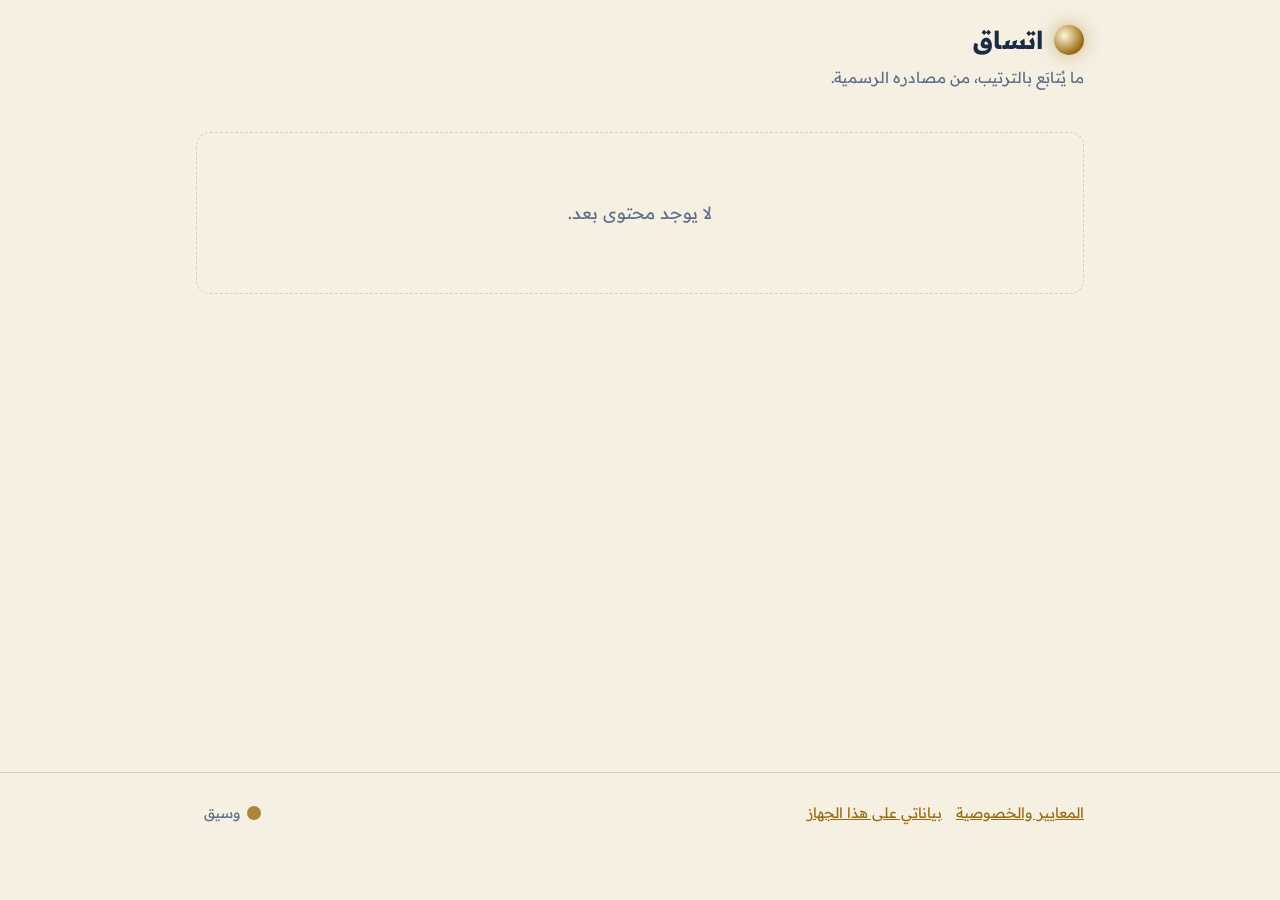
==== index.html @ 22c76e40 "Add files via upload" ====
<!doctype html>
<html lang="ar" dir="rtl">
<head>
<meta charset="utf-8">
<meta name="viewport" content="width=device-width, initial-scale=1">
<title>اتساق</title>
<meta name="description" content="اتساق: مكان لمتابعة السلاسل والحلقات المستمرة والبودكاست بالترتيب، من مصادرها الرسمية.">
<meta name="theme-color" content="#0e1828">
<link rel="preconnect" href="https://fonts.googleapis.com">
<link rel="preconnect" href="https://fonts.gstatic.com" crossorigin>
<link href="https://fonts.googleapis.com/css2?family=Readex+Pro:wght@300;400;600;700&display=swap" rel="stylesheet">
<link rel="stylesheet" href="style.css">
</head>
<body>
<header class="top">
  <div class="wrap">
    <a class="brand" href="#/" aria-label="اتساق، الصفحة الرئيسية"><span class="moon" aria-hidden="true"></span><b>اتساق</b></a>
    <p class="tagline">ما يُتابَع بالترتيب، من مصادره الرسمية.</p>
  </div>
</header>

<main><div class="wrap" id="app" aria-live="polite"></div></main>

<footer>
  <div class="wrap">
    <nav aria-label="روابط">
      <a href="standards.html">المعايير والخصوصية</a>
      <a href="#/me">بياناتي على هذا الجهاز</a>
    </nav>
    <button class="sig" id="sig" type="button" aria-label="وسيق"><span class="m" aria-hidden="true"></span><span>وسيق</span></button>
    <p class="voice" id="voice" role="status"></p>
  </div>
</footer>

<script src="common.js"></script>
<script>
(function () {
  'use strict';
  var I = window.Ittisaq, el = I.el, store = I.store;
  var app = document.getElementById('app');
  var lib = null;
  var preview = /[?&]preview=1/.test(location.search);

  /* ---------- التحميل ---------- */
  function start() {
    var draft = preview ? I.loadDraft() : null;
    var p = draft ? Promise.resolve(draft) : I.loadPublished();
    p.then(function (l) { lib = I.normalize(l); route(); })
     .catch(function () {
       lib = I.normalize({});
       route(true);
     });
  }

  /* ---------- التقدم المحلي ---------- */
  function progress() { return store.get('progress', {}); }
  function saveProgress(p) { store.set('progress', p); }
  function showProg(p, id) { return p[id] || (p[id] = { last: null, t: 0, seen: {}, audio: {} }); }

  /* ---------- أدوات العرض ---------- */
  function coverEl(s, cls) {
    var h = I.hash(s.id || s.title) % 360;
    var style = s.cover && I.isHttpUrl(s.cover)
      ? 'background-image:url("' + encodeURI(s.cover).replace(/"/g, '%22') + '")'
      : 'background:linear-gradient(145deg,hsl(' + h + ' 38% 26%),hsl(' + ((h + 35) % 360) + ' 42% 14%))';
    return el('div', { class: 'cover' + (cls ? ' ' + cls : ''), style: style, 'aria-hidden': 'true' },
      s.cover && I.isHttpUrl(s.cover) ? null : (s.title || '؟').trim().charAt(0));
  }
  function statusText(s) { return s.status === 'complete' ? 'مكتمل' : 'مستمر'; }
  function epCount(s) { return s.episodes.length + ' حلقة'; }
  function findShow(id) { return lib.shows.filter(function (s) { return s.id === id; })[0]; }
  function sortedEps(s) { return s.episodes.slice().sort(function (a, b) { return Number(a.n) - Number(b.n); }); }

  function showCard(s) {
    return el('a', { class: 'card', href: '#/s/' + encodeURIComponent(s.id) },
      coverEl(s),
      el('div', { class: 'meta' },
        el('h3', { text: s.title }),
        el('div', { class: 'chips' },
          el('span', { class: 'chip' + (s.status === 'complete' ? ' ok' : ''), text: statusText(s) }),
          el('span', { class: 'chip', text: epCount(s) }))));
  }

  /* ---------- الرئيسية ---------- */
  function home(failed) {
    var frag = document.createDocumentFragment();
    var shows = lib.shows.filter(function (s) { return s.episodes.length || true; });

    if (!shows.length) {
      frag.appendChild(el('div', { class: 'empty' },
        el('p', { text: failed ? 'تعذّر تحميل المكتبة الآن.' : 'لا يوجد محتوى بعد.' })));
      return frag;
    }

    /* كمّل من حيث وقفت */
    var p = progress();
    var resumes = shows.filter(function (s) { return p[s.id] && p[s.id].last != null && s.episodes.some(function (e) { return Number(e.n) === Number(p[s.id].last); }); })
      .sort(function (a, b) { return p[b.id].t - p[a.id].t; }).slice(0, 6);
    if (resumes.length) {
      frag.appendChild(el('section', { class: 'shelf' },
        el('h2', { text: 'كمّل من حيث وقفت' }),
        el('div', { class: 'row' }, resumes.map(function (s) {
          var sp = p[s.id], ep = s.episodes.filter(function (e) { return Number(e.n) === Number(sp.last); })[0];
          var done = Object.keys(sp.seen || {}).filter(function (k) { return sp.seen[k]; }).length;
          var pct = s.episodes.length ? Math.round(done * 100 / s.episodes.length) : 0;
          return el('a', { class: 'resume', href: '#/s/' + encodeURIComponent(s.id) + '/' + ep.n },
            el('small', { text: s.title }),
            el('strong', { text: 'الحلقة ' + ep.n + (ep.title ? ' — ' + ep.title : '') }),
            el('small', { text: done + ' من ' + s.episodes.length }),
            el('div', { class: 'bar', role: 'progressbar', 'aria-valuenow': pct, 'aria-valuemin': 0, 'aria-valuemax': 100 }, el('i', { style: 'width:' + pct + '%' })));
        }))));
    }

    /* رفوف حسب النوع */
    I.KIND_ORDER.forEach(function (k) {
      var list = shows.filter(function (s) { return s.kind === k; });
      if (!list.length) return;
      frag.appendChild(el('section', { class: 'shelf' },
        el('h2', null, I.KINDS[k], el('small', { text: list.length })),
        el('div', { class: 'row' }, list.map(showCard))));
    });
    return frag;
  }

  /* ---------- صفحة العمل ---------- */
  var order = 'asc';
  function showPage(id) {
    var s = findShow(id);
    if (!s) return notFound();
    var p = progress(), sp = p[s.id] || { seen: {} };
    var eps = sortedEps(s);
    if (order === 'desc') eps.reverse();
    document.title = s.title + ' — اتساق';

    var root = document.createDocumentFragment();
    root.appendChild(el('div', { class: 'crumb' }, el('a', { href: '#/', text: '← الرئيسية' })));
    root.appendChild(el('div', { class: 'show-head' },
      coverEl(s),
      el('div', null,
        el('h1', { text: s.title }),
        el('div', { class: 'chips' },
          el('span', { class: 'chip', text: I.KIND_ONE[s.kind] }),
          el('span', { class: 'chip' + (s.status === 'complete' ? ' ok' : ''), text: statusText(s) }),
          el('span', { class: 'chip', text: epCount(s) })),
        s.desc ? el('p', { class: 'desc', text: s.desc }) : null)));

    var sorted = sortedEps(s);
    var tools = el('div', { class: 'tools' });
    if (sp.last != null && s.episodes.some(function (e) { return Number(e.n) === Number(sp.last); })) {
      tools.appendChild(el('a', { class: 'btn primary', href: '#/s/' + encodeURIComponent(s.id) + '/' + sp.last, text: 'كمّل من الحلقة ' + sp.last }));
    } else if (sorted.length) {
      tools.appendChild(el('a', { class: 'btn primary', href: '#/s/' + encodeURIComponent(s.id) + '/' + sorted[0].n, text: 'ابدأ من الحلقة ' + sorted[0].n }));
    }
    if (eps.length > 1) {
      tools.appendChild(el('button', {
        class: 'btn', type: 'button', 'aria-pressed': order === 'desc',
        onclick: function () { order = order === 'asc' ? 'desc' : 'asc'; render(); },
        text: order === 'asc' ? 'الأحدث أولاً' : 'الأقدم أولاً'
      }));
    }
    root.appendChild(tools);

    if (!eps.length) {
      root.appendChild(el('div', { class: 'empty', text: 'لا توجد حلقات بعد.' }));
      return root;
    }
    root.appendChild(el('ul', { class: 'eps' }, eps.map(function (e) {
      var seen = sp.seen && sp.seen[e.n];
      var v = e.sources.some(I.isVideo), a = e.sources.some(I.isAudio);
      return el('li', null,
        el('a', { class: 'ep' + (seen ? ' seen' : '') + (Number(sp.last) === Number(e.n) ? ' last' : ''), href: '#/s/' + encodeURIComponent(s.id) + '/' + e.n },
          el('span', { class: 'n', text: seen ? '✓' : String(e.n) }),
          el('span', { class: 't' }, e.title || ('الحلقة ' + e.n), e.desc ? el('small', { text: e.desc.slice(0, 90) }) : null),
          el('span', { class: 'ic', text: (v ? '▶ فيديو' : '') + (v && a ? ' · ' : '') + (a ? '♪ صوت' : '') })));
    })));
    return root;
  }

  /* ---------- صفحة الحلقة ---------- */
  function episodePage(id, n) {
    var s = findShow(id);
    if (!s) return notFound();
    var sorted = sortedEps(s);
    var idx = -1;
    sorted.forEach(function (e, i) { if (Number(e.n) === Number(n)) idx = i; });
    if (idx < 0) return notFound();
    var ep = sorted[idx];
    document.title = (ep.title || 'الحلقة ' + ep.n) + ' — ' + s.title;

    var p = progress(), sp = showProg(p, s.id);
    sp.last = ep.n; sp.t = Date.now(); saveProgress(p);

    var vSrc = ep.sources.filter(I.isVideo)[0];
    var aSrc = ep.sources.filter(I.isAudio)[0];
    var mode = store.get('mode', 'video');
    if (mode === 'video' && !vSrc && aSrc) mode = 'audio';
    if (mode === 'audio' && !aSrc && vSrc) mode = 'video';

    var area = el('div', { class: 'player' });
    var note = el('p', { class: 'note', role: 'status' });
    var btnV = el('button', { class: 'btn', type: 'button' }, '▶ فيديو');
    var btnA = el('button', { class: 'btn', type: 'button' }, '♪ صوت');

    function paint() {
      area.textContent = '';
      btnV.setAttribute('aria-pressed', String(mode === 'video' && !!vSrc));
      btnA.setAttribute('aria-pressed', String(mode === 'audio' && !!aSrc));
      btnV.setAttribute('aria-disabled', String(!vSrc));
      btnA.setAttribute('aria-disabled', String(!aSrc));
      if (mode === 'video' && vSrc) {
        area.appendChild(el('div', { class: 'frame' }, el('iframe', {
          src: 'https://www.youtube.com/embed/' + encodeURIComponent(vSrc.id) + '?rel=0&playsinline=1',
          title: ep.title || 'مشغّل يوتيوب',
          allow: 'accelerometer; encrypted-media; gyroscope; picture-in-picture; fullscreen',
          allowfullscreen: true,
          referrerpolicy: 'strict-origin-when-cross-origin'
        })));
        area.appendChild(el('p', { class: 'official' }, 'المصدر الرسمي: ',
          el('a', { href: 'https://www.youtube.com/watch?v=' + encodeURIComponent(vSrc.id), target: '_blank', rel: 'noopener noreferrer', text: 'فتح على يوتيوب' })));
      } else if (mode === 'audio' && aSrc) {
        if (aSrc.type === 'soundcloud') {
          area.appendChild(el('div', { class: 'audio-box' }, el('iframe', {
            src: 'https://w.soundcloud.com/player/?url=' + encodeURIComponent(aSrc.url) + '&visual=false',
            title: ep.title || 'مشغّل ساوند كلاود', allow: 'encrypted-media', loading: 'lazy'
          })));
          area.appendChild(el('p', { class: 'official' }, 'المصدر الرسمي: ',
            el('a', { href: aSrc.url, target: '_blank', rel: 'noopener noreferrer', text: 'فتح على ساوند كلاود' })));
        } else {
          var audio = el('audio', { controls: true, preload: 'none', src: aSrc.url });
          var saved = Number((sp.audio || {})[ep.n] || 0), lastSave = 0;
          audio.addEventListener('loadedmetadata', function () {
            if (saved > 5 && audio.duration && saved < audio.duration - 5) audio.currentTime = saved;
          });
          audio.addEventListener('timeupdate', function () {
            var now = Date.now();
            if (now - lastSave < 4000) return;
            lastSave = now;
            var q = progress(), x = showProg(q, s.id);
            x.audio = x.audio || {}; x.audio[ep.n] = Math.floor(audio.currentTime);
            saveProgress(q);
          });
          audio.addEventListener('ended', function () {
            var q = progress(), x = showProg(q, s.id);
            x.seen[ep.n] = true; if (x.audio) delete x.audio[ep.n];
            saveProgress(q); refreshSeen();
          });
          audio.addEventListener('error', function () {
            note.className = 'note warn';
            note.textContent = 'تعذّر تشغيل هذا المصدر الصوتي الآن.';
          });
          area.appendChild(el('div', { class: 'audio-box' }, audio));
          area.appendChild(el('p', { class: 'official' }, 'المصدر الأصلي: ',
            el('a', { href: aSrc.url, target: '_blank', rel: 'noopener noreferrer', text: 'فتح الرابط' })));
        }
      } else {
        area.appendChild(el('div', { class: 'empty', text: 'لا يوجد مصدر متاح لهذه الحلقة حالياً.' }));
      }
    }

    btnV.addEventListener('click', function () {
      if (!vSrc) { note.className = 'note'; note.textContent = 'هذه الحلقة متاحة بالصوت فقط.'; return; }
      note.textContent = ''; mode = 'video'; store.set('mode', 'video'); paint();
    });
    btnA.addEventListener('click', function () {
      if (!aSrc) { note.className = 'note'; note.textContent = 'هذه الحلقة متاحة بالفيديو فقط.'; return; }
      note.textContent = ''; mode = 'audio'; store.set('mode', 'audio'); paint();
    });

    var seenBtn = el('button', { class: 'btn', type: 'button' });
    function refreshSeen() {
      var q = progress(), x = q[s.id];
      var on = !!(x && x.seen && x.seen[ep.n]);
      seenBtn.setAttribute('aria-pressed', String(on));
      seenBtn.textContent = on ? '✓ تمّت' : 'علّم كمنتهية';
    }
    seenBtn.addEventListener('click', function () {
      var q = progress(), x = showProg(q, s.id);
      x.seen[ep.n] = !x.seen[ep.n]; saveProgress(q); refreshSeen();
    });
    refreshSeen();
    paint();

    var prev = sorted[idx - 1], next = sorted[idx + 1];
    var root = document.createDocumentFragment();
    root.appendChild(el('div', { class: 'crumb' }, el('a', { href: '#/s/' + encodeURIComponent(s.id), text: '← ' + s.title })));
    root.appendChild(el('h1', { text: (ep.n ? 'الحلقة ' + ep.n + (ep.title ? ' — ' + ep.title : '') : ep.title) }));
    root.appendChild(el('div', { class: 'tools' }, btnV, btnA, seenBtn));
    root.appendChild(note);
    root.appendChild(area);
    if (ep.desc) root.appendChild(el('p', { class: 'desc', text: ep.desc }));
    root.appendChild(el('div', { class: 'nav2' },
      prev ? el('a', { class: 'btn', href: '#/s/' + encodeURIComponent(s.id) + '/' + prev.n, text: 'السابقة →' }) : el('span'),
      next ? el('a', { class: 'btn primary', href: '#/s/' + encodeURIComponent(s.id) + '/' + next.n, text: '← التالية' }) : el('span')));
    return root;
  }

  /* ---------- بياناتي ---------- */
  function mePage() {
    document.title = 'بياناتي — اتساق';
    var msg = el('p', { class: 'note', role: 'status' });
    var file = el('input', { type: 'file', accept: 'application/json,.json', class: 'sr', id: 'imp' });
    file.addEventListener('change', function () {
      var f = file.files[0]; if (!f) return;
      var r = new FileReader();
      r.onload = function () {
        try {
          var d = JSON.parse(r.result);
          if (!d || typeof d !== 'object' || d.app !== 'ittisaq') throw new Error('bad');
          if (d.progress && typeof d.progress === 'object') saveProgress(d.progress);
          if (d.mode === 'video' || d.mode === 'audio') store.set('mode', d.mode);
          msg.className = 'note'; msg.textContent = 'تم استرجاع بياناتك.';
        } catch (e) { msg.className = 'note warn'; msg.textContent = 'هذا الملف ليس نسخة احتياطية من اتساق.'; }
      };
      r.readAsText(f);
    });
    return el('div', { class: 'prose' },
      el('div', { class: 'crumb' }, el('a', { href: '#/', text: '← الرئيسية' })),
      el('h1', { text: 'بياناتي على هذا الجهاز' }),
      el('p', { text: 'تقدّمك في الحلقات محفوظ في متصفحك أنت فقط، ولا يصل إلى أي خادم. لو غيّرت الهاتف أو مسحت بيانات المتصفح يضيع، لذلك يمكنك حفظ نسخة منه ثم استرجاعها.' }),
      el('div', { class: 'tools' },
        el('button', { class: 'btn primary', type: 'button', text: 'حفظ نسخة احتياطية', onclick: function () {
          var blob = new Blob([JSON.stringify({ app: 'ittisaq', version: 1, mode: store.get('mode', 'video'), progress: progress() }, null, 1)], { type: 'application/json' });
          var a = el('a', { href: URL.createObjectURL(blob), download: 'ittisaq-backup.json' });
          document.body.appendChild(a); a.click(); a.remove();
          msg.className = 'note'; msg.textContent = 'تم تجهيز الملف.';
        } }),
        el('label', { class: 'btn', for: 'imp', text: 'استرجاع نسخة' }),
        file,
        el('button', { class: 'btn danger', type: 'button', text: 'مسح تقدّمي', onclick: function () {
          if (confirm('سيُمسح تقدّمك في كل الأعمال على هذا الجهاز. متأكد؟')) { store.remove('progress'); msg.className = 'note'; msg.textContent = 'تم المسح.'; }
        } })),
      msg);
  }

  function notFound() {
    return el('div', { class: 'empty' }, el('p', { text: 'لم يُعثر على هذه الصفحة.' }), el('a', { href: '#/', text: 'الرئيسية' }));
  }

  /* ---------- التوجيه ---------- */
  var lastFailed = false;
  function route(failed) {
    if (failed !== undefined) lastFailed = failed;
    render();
  }
  function render() {
    if (!lib) return;
    var h = decodeURIComponent(location.hash.replace(/^#/, '')) || '/';
    var m;
    document.title = 'اتساق';
    var view;
    if ((m = h.match(/^\/s\/([^/]+)\/([^/]+)$/))) view = episodePage(m[1], m[2]);
    else if ((m = h.match(/^\/s\/([^/]+)$/))) view = showPage(m[1]);
    else if (h === '/me') view = mePage();
    else view = home(lastFailed);
    app.textContent = '';
    app.appendChild(view);
    if (!render.keep) window.scrollTo(0, 0);
  }
  window.addEventListener('hashchange', function () { render.keep = false; render(); });

  /* ---------- توقيع وسيق ---------- */
  var LINES = [
    'لكل حلقة موضعها.',
    'أن تعرف أين وقفت، هذا هو التتابع.',
    'القمر لا يكتمل في ليلة، لكنه يعود.',
    'ما اتسق اجتمع، وما اجتمع بان.'
  ];
  var li = 0, voice = document.getElementById('voice');
  document.getElementById('sig').addEventListener('click', function () {
    voice.textContent = LINES[li % LINES.length] + ' — وسيق';
    li++;
  });

  start();
})();
</script>
</body>
</html>
---- style.css ----
/* اتساق — هوية: ليل هادئ وقمر مكتمل */
:root {
  --bg: #0e1828;
  --surface: #15233a;
  --surface-2: #1b2d49;
  --ink: #f2ecd9;
  --muted: #9db0c9;
  --line: #28405f;
  --accent: #e7c873;
  --accent-ink: #1a1405;
  --danger: #ff9b8a;
  --radius: 14px;
  --font: "Readex Pro", "Cairo", "Noto Naskh Arabic", system-ui, -apple-system, "Segoe UI", sans-serif;
}
@media (prefers-color-scheme: light) {
  :root:not([data-theme="dark"]) {
    --bg: #f5f0e2;
    --surface: #fffaf0;
    --surface-2: #efe7d2;
    --ink: #1a2b44;
    --muted: #5d6f88;
    --line: #d9cfb6;
    --accent: #9a6a12;
    --accent-ink: #fffaf0;
    --danger: #b3382a;
  }
}
:root[data-theme="light"] {
  --bg: #f5f0e2; --surface: #fffaf0; --surface-2: #efe7d2; --ink: #1a2b44;
  --muted: #5d6f88; --line: #d9cfb6; --accent: #9a6a12; --accent-ink: #fffaf0; --danger: #b3382a;
}

* { box-sizing: border-box; }
html { -webkit-text-size-adjust: 100%; }
body {
  margin: 0;
  background: var(--bg);
  color: var(--ink);
  font-family: var(--font);
  line-height: 1.75;
  font-size: 17px;
  min-height: 100vh;
  display: flex;
  flex-direction: column;
}
a { color: var(--accent); }
button, input, select, textarea { font: inherit; color: inherit; }
:focus-visible { outline: 3px solid var(--accent); outline-offset: 2px; }

.wrap { width: 100%; max-width: 920px; margin-inline: auto; padding-inline: 16px; }
main { flex: 1; padding-block: 8px 40px; }

/* الرأس */
.top { padding-block: 18px 6px; }
.brand { display: inline-flex; align-items: center; gap: 10px; text-decoration: none; color: var(--ink); }
.brand .moon {
  width: 30px; height: 30px; border-radius: 50%;
  background: radial-gradient(circle at 35% 35%, #fff7d6, var(--accent) 70%);
  box-shadow: 0 0 18px color-mix(in srgb, var(--accent) 45%, transparent);
}
.brand b { font-size: 1.55rem; letter-spacing: .02em; }
.tagline { color: var(--muted); margin: 2px 0 0; font-size: .95rem; }

/* رفوف */
.shelf { margin-block: 26px; }
.shelf > h2 { font-size: 1.15rem; margin: 0 0 10px; display: flex; align-items: baseline; gap: 10px; }
.shelf > h2 small { color: var(--muted); font-weight: 400; font-size: .85rem; }
.row {
  display: flex; gap: 12px; overflow-x: auto; padding-bottom: 10px;
  scroll-snap-type: x proximity; -webkit-overflow-scrolling: touch;
}
.row > * { scroll-snap-align: start; flex: 0 0 auto; }

.card {
  width: 168px; background: var(--surface); border: 1px solid var(--line);
  border-radius: var(--radius); overflow: hidden; text-decoration: none; color: inherit;
  display: flex; flex-direction: column;
}
.card:hover { border-color: var(--accent); }
.cover {
  aspect-ratio: 4 / 3; display: grid; place-items: center; font-size: 2.6rem; font-weight: 700;
  color: rgba(255,255,255,.9); background-size: cover; background-position: center;
}
.card .meta { padding: 10px 12px 12px; }
.card h3 { margin: 0 0 4px; font-size: 1rem; line-height: 1.5; }
.chips { display: flex; flex-wrap: wrap; gap: 6px; color: var(--muted); font-size: .8rem; }
.chip { border: 1px solid var(--line); border-radius: 99px; padding: 0 9px; }
.chip.ok { color: var(--accent); border-color: var(--accent); }

.resume {
  width: 270px; padding: 14px; background: var(--surface-2); border: 1px solid var(--line);
  border-radius: var(--radius); text-decoration: none; color: inherit; display: block;
}
.resume:hover { border-color: var(--accent); }
.resume small { color: var(--muted); display: block; }
.resume strong { display: block; margin-block: 2px; }
.bar { height: 5px; background: var(--line); border-radius: 9px; overflow: hidden; margin-top: 10px; }
.bar i { display: block; height: 100%; background: var(--accent); }

/* صفحة العمل */
.crumb { margin-block: 14px 4px; font-size: .95rem; }
.show-head { display: grid; grid-template-columns: 120px 1fr; gap: 16px; margin-block: 10px 18px; align-items: start; }
.show-head .cover { border-radius: var(--radius); aspect-ratio: 1; font-size: 2.4rem; }
.show-head h1 { margin: 0 0 6px; font-size: 1.6rem; line-height: 1.4; }
.desc { color: var(--muted); margin: 8px 0 0; white-space: pre-line; }
@media (max-width: 520px) { .show-head { grid-template-columns: 90px 1fr; } }

.tools { display: flex; gap: 8px; flex-wrap: wrap; margin-block: 12px; }
.btn {
  min-height: 44px; padding: 8px 16px; border-radius: 99px; border: 1px solid var(--line);
  background: var(--surface); cursor: pointer; text-decoration: none; color: var(--ink);
  display: inline-flex; align-items: center; gap: 8px;
}
.btn:hover { border-color: var(--accent); }
.btn.primary { background: var(--accent); color: var(--accent-ink); border-color: var(--accent); font-weight: 600; }
.btn[aria-pressed="true"] { border-color: var(--accent); color: var(--accent); }
.btn[aria-disabled="true"] { opacity: .5; }
.btn.danger { color: var(--danger); }

.eps { list-style: none; margin: 0; padding: 0; display: grid; gap: 8px; }
.ep {
  display: grid; grid-template-columns: 44px 1fr auto; gap: 12px; align-items: center;
  background: var(--surface); border: 1px solid var(--line); border-radius: var(--radius);
  padding: 10px 12px; text-decoration: none; color: inherit; min-height: 56px;
}
.ep:hover { border-color: var(--accent); }
.ep .n {
  width: 38px; height: 38px; border-radius: 50%; display: grid; place-items: center;
  background: var(--surface-2); font-weight: 600; font-size: .95rem;
}
.ep.seen .n { background: var(--accent); color: var(--accent-ink); }
.ep.last { border-color: var(--accent); }
.ep .t { line-height: 1.5; }
.ep .t small { color: var(--muted); display: block; }
.ep .ic { color: var(--muted); font-size: .85rem; white-space: nowrap; }

/* صفحة الحلقة */
.player { margin-block: 14px; }
.frame { position: relative; aspect-ratio: 16 / 9; background: #000; border-radius: var(--radius); overflow: hidden; }
.frame iframe { position: absolute; inset: 0; width: 100%; height: 100%; border: 0; }
.audio-box { background: var(--surface); border: 1px solid var(--line); border-radius: var(--radius); padding: 18px; }
.audio-box audio { width: 100%; }
.audio-box iframe { width: 100%; border: 0; height: 166px; border-radius: 10px; }
.note { min-height: 1.6em; color: var(--accent); margin: 8px 0 0; font-size: .95rem; }
.warn { color: var(--danger); }
.nav2 { display: flex; justify-content: space-between; gap: 10px; margin-block: 16px; flex-wrap: wrap; }
.official { font-size: .9rem; color: var(--muted); margin-top: 8px; }

.empty {
  text-align: center; color: var(--muted); padding: 48px 12px; border: 1px dashed var(--line);
  border-radius: var(--radius); margin-block: 26px;
}

/* التذييل */
footer { border-top: 1px solid var(--line); padding-block: 18px 28px; color: var(--muted); font-size: .9rem; }
footer .wrap { display: flex; flex-wrap: wrap; gap: 14px; align-items: center; justify-content: space-between; }
footer nav { display: flex; gap: 14px; flex-wrap: wrap; }
.sig { background: none; border: 0; cursor: pointer; display: inline-flex; align-items: center; gap: 6px; color: var(--muted); padding: 8px; min-height: 44px; }
.sig .m { width: 14px; height: 14px; border-radius: 50%; background: var(--accent); opacity: .8; }
.voice { flex-basis: 100%; margin: 0; color: var(--ink); font-size: .95rem; min-height: 1.5em; }

/* نماذج الأداة */
.panel { background: var(--surface); border: 1px solid var(--line); border-radius: var(--radius); padding: 16px; margin-block: 14px; }
.panel h2 { margin: 0 0 10px; font-size: 1.1rem; }
label { display: block; margin-block: 10px 4px; font-size: .95rem; color: var(--muted); }
input[type=text], input[type=url], input[type=number], select, textarea {
  width: 100%; background: var(--bg); border: 1px solid var(--line); border-radius: 10px;
  padding: 10px 12px; min-height: 44px;
}
textarea { min-height: 90px; resize: vertical; }
.hint { color: var(--muted); font-size: .85rem; margin: 4px 0 0; }
.det { font-size: .85rem; margin: 4px 0 0; color: var(--accent); min-height: 1.4em; }
.list { list-style: none; padding: 0; margin: 10px 0 0; display: grid; gap: 8px; }
.list li { display: flex; gap: 8px; align-items: center; justify-content: space-between; flex-wrap: wrap; border: 1px solid var(--line); border-radius: 10px; padding: 8px 12px; }
.list li.sel { border-color: var(--accent); }
.status { position: sticky; bottom: 10px; background: var(--surface-2); border: 1px solid var(--accent); border-radius: 12px; padding: 10px 14px; margin-top: 14px; }
.prose h1 { font-size: 1.6rem; }
.prose h2 { font-size: 1.2rem; margin-top: 28px; }
.prose li { margin-block: 4px; }
.sr { position: absolute; width: 1px; height: 1px; overflow: hidden; clip: rect(0 0 0 0); white-space: nowrap; }
@media (prefers-reduced-motion: reduce) { * { scroll-behavior: auto !important; transition: none !important; } }
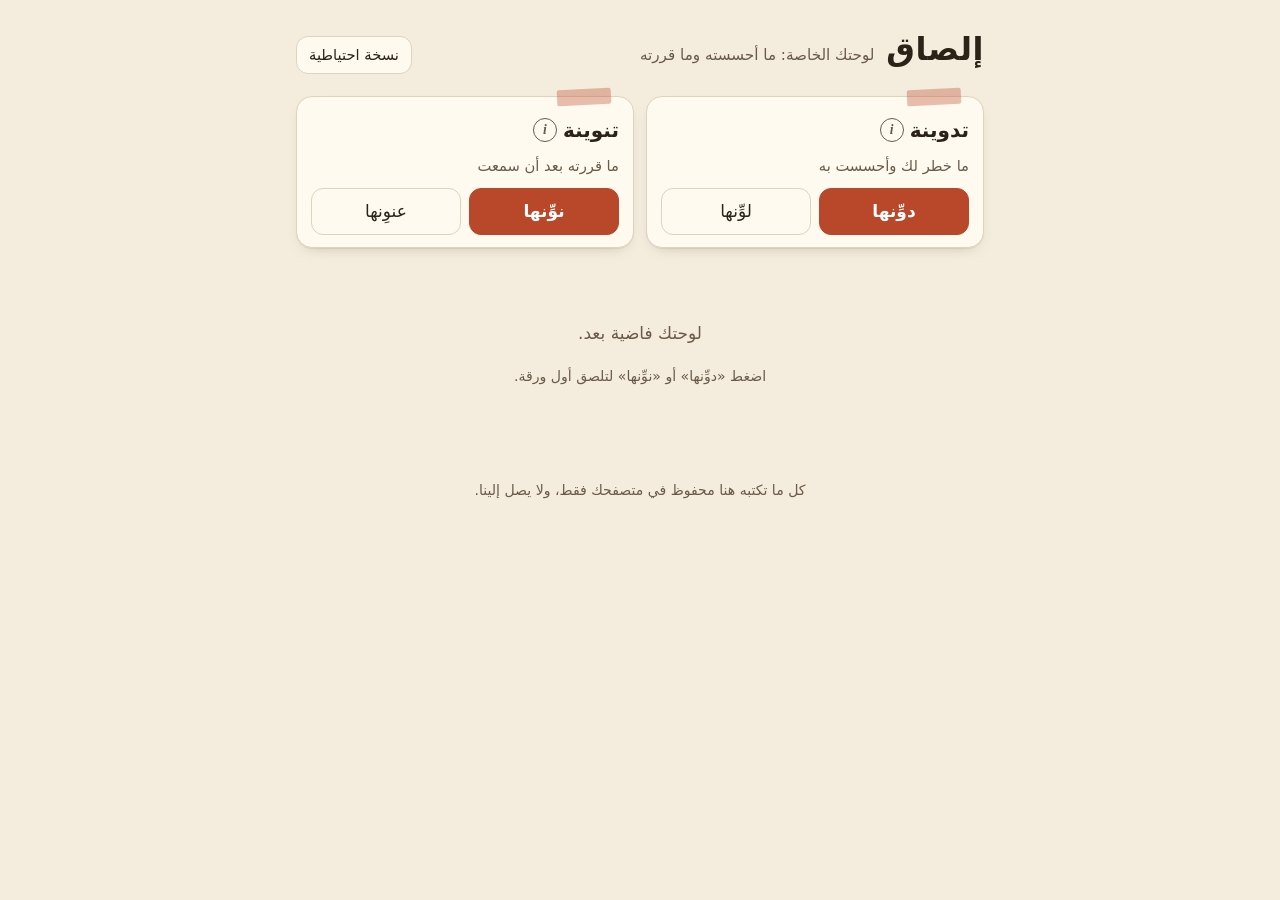
==== commit 752e7433: "Add files via upload" ====
--- a/index.html
+++ b/index.html
@@ -2,377 +2,17 @@
 <html lang="ar" dir="rtl">
 <head>
 <meta charset="utf-8">
-<meta name="viewport" content="width=device-width, initial-scale=1">
-<title>اتساق</title>
-<meta name="description" content="اتساق: مكان لمتابعة السلاسل والحلقات المستمرة والبودكاست بالترتيب، من مصادرها الرسمية.">
-<meta name="theme-color" content="#0e1828">
-<link rel="preconnect" href="https://fonts.googleapis.com">
-<link rel="preconnect" href="https://fonts.gstatic.com" crossorigin>
-<link href="https://fonts.googleapis.com/css2?family=Readex+Pro:wght@300;400;600;700&display=swap" rel="stylesheet">
+<meta name="viewport" content="width=device-width,initial-scale=1">
+<title>إلصاق</title>
+<meta name="description" content="لوحتك الخاصة: ما أحسسته وما قررته.">
+<meta name="theme-color" content="#b9482a">
+<link rel="manifest" href="manifest.webmanifest">
+<link rel="icon" href="icon-192.png">
 <link rel="stylesheet" href="style.css">
 </head>
 <body>
-<header class="top">
-  <div class="wrap">
-    <a class="brand" href="#/" aria-label="اتساق، الصفحة الرئيسية"><span class="moon" aria-hidden="true"></span><b>اتساق</b></a>
-    <p class="tagline">ما يُتابَع بالترتيب، من مصادره الرسمية.</p>
-  </div>
-</header>
-
-<main><div class="wrap" id="app" aria-live="polite"></div></main>
-
-<footer>
-  <div class="wrap">
-    <nav aria-label="روابط">
-      <a href="standards.html">المعايير والخصوصية</a>
-      <a href="#/me">بياناتي على هذا الجهاز</a>
-    </nav>
-    <button class="sig" id="sig" type="button" aria-label="وسيق"><span class="m" aria-hidden="true"></span><span>وسيق</span></button>
-    <p class="voice" id="voice" role="status"></p>
-  </div>
-</footer>
-
-<script src="common.js"></script>
-<script>
-(function () {
-  'use strict';
-  var I = window.Ittisaq, el = I.el, store = I.store;
-  var app = document.getElementById('app');
-  var lib = null;
-  var preview = /[?&]preview=1/.test(location.search);
-
-  /* ---------- التحميل ---------- */
-  function start() {
-    var draft = preview ? I.loadDraft() : null;
-    var p = draft ? Promise.resolve(draft) : I.loadPublished();
-    p.then(function (l) { lib = I.normalize(l); route(); })
-     .catch(function () {
-       lib = I.normalize({});
-       route(true);
-     });
-  }
-
-  /* ---------- التقدم المحلي ---------- */
-  function progress() { return store.get('progress', {}); }
-  function saveProgress(p) { store.set('progress', p); }
-  function showProg(p, id) { return p[id] || (p[id] = { last: null, t: 0, seen: {}, audio: {} }); }
-
-  /* ---------- أدوات العرض ---------- */
-  function coverEl(s, cls) {
-    var h = I.hash(s.id || s.title) % 360;
-    var style = s.cover && I.isHttpUrl(s.cover)
-      ? 'background-image:url("' + encodeURI(s.cover).replace(/"/g, '%22') + '")'
-      : 'background:linear-gradient(145deg,hsl(' + h + ' 38% 26%),hsl(' + ((h + 35) % 360) + ' 42% 14%))';
-    return el('div', { class: 'cover' + (cls ? ' ' + cls : ''), style: style, 'aria-hidden': 'true' },
-      s.cover && I.isHttpUrl(s.cover) ? null : (s.title || '؟').trim().charAt(0));
-  }
-  function statusText(s) { return s.status === 'complete' ? 'مكتمل' : 'مستمر'; }
-  function epCount(s) { return s.episodes.length + ' حلقة'; }
-  function findShow(id) { return lib.shows.filter(function (s) { return s.id === id; })[0]; }
-  function sortedEps(s) { return s.episodes.slice().sort(function (a, b) { return Number(a.n) - Number(b.n); }); }
-
-  function showCard(s) {
-    return el('a', { class: 'card', href: '#/s/' + encodeURIComponent(s.id) },
-      coverEl(s),
-      el('div', { class: 'meta' },
-        el('h3', { text: s.title }),
-        el('div', { class: 'chips' },
-          el('span', { class: 'chip' + (s.status === 'complete' ? ' ok' : ''), text: statusText(s) }),
-          el('span', { class: 'chip', text: epCount(s) }))));
-  }
-
-  /* ---------- الرئيسية ---------- */
-  function home(failed) {
-    var frag = document.createDocumentFragment();
-    var shows = lib.shows.filter(function (s) { return s.episodes.length || true; });
-
-    if (!shows.length) {
-      frag.appendChild(el('div', { class: 'empty' },
-        el('p', { text: failed ? 'تعذّر تحميل المكتبة الآن.' : 'لا يوجد محتوى بعد.' })));
-      return frag;
-    }
-
-    /* كمّل من حيث وقفت */
-    var p = progress();
-    var resumes = shows.filter(function (s) { return p[s.id] && p[s.id].last != null && s.episodes.some(function (e) { return Number(e.n) === Number(p[s.id].last); }); })
-      .sort(function (a, b) { return p[b.id].t - p[a.id].t; }).slice(0, 6);
-    if (resumes.length) {
-      frag.appendChild(el('section', { class: 'shelf' },
-        el('h2', { text: 'كمّل من حيث وقفت' }),
-        el('div', { class: 'row' }, resumes.map(function (s) {
-          var sp = p[s.id], ep = s.episodes.filter(function (e) { return Number(e.n) === Number(sp.last); })[0];
-          var done = Object.keys(sp.seen || {}).filter(function (k) { return sp.seen[k]; }).length;
-          var pct = s.episodes.length ? Math.round(done * 100 / s.episodes.length) : 0;
-          return el('a', { class: 'resume', href: '#/s/' + encodeURIComponent(s.id) + '/' + ep.n },
-            el('small', { text: s.title }),
-            el('strong', { text: 'الحلقة ' + ep.n + (ep.title ? ' — ' + ep.title : '') }),
-            el('small', { text: done + ' من ' + s.episodes.length }),
-            el('div', { class: 'bar', role: 'progressbar', 'aria-valuenow': pct, 'aria-valuemin': 0, 'aria-valuemax': 100 }, el('i', { style: 'width:' + pct + '%' })));
-        }))));
-    }
-
-    /* رفوف حسب النوع */
-    I.KIND_ORDER.forEach(function (k) {
-      var list = shows.filter(function (s) { return s.kind === k; });
-      if (!list.length) return;
-      frag.appendChild(el('section', { class: 'shelf' },
-        el('h2', null, I.KINDS[k], el('small', { text: list.length })),
-        el('div', { class: 'row' }, list.map(showCard))));
-    });
-    return frag;
-  }
-
-  /* ---------- صفحة العمل ---------- */
-  var order = 'asc';
-  function showPage(id) {
-    var s = findShow(id);
-    if (!s) return notFound();
-    var p = progress(), sp = p[s.id] || { seen: {} };
-    var eps = sortedEps(s);
-    if (order === 'desc') eps.reverse();
-    document.title = s.title + ' — اتساق';
-
-    var root = document.createDocumentFragment();
-    root.appendChild(el('div', { class: 'crumb' }, el('a', { href: '#/', text: '← الرئيسية' })));
-    root.appendChild(el('div', { class: 'show-head' },
-      coverEl(s),
-      el('div', null,
-        el('h1', { text: s.title }),
-        el('div', { class: 'chips' },
-          el('span', { class: 'chip', text: I.KIND_ONE[s.kind] }),
-          el('span', { class: 'chip' + (s.status === 'complete' ? ' ok' : ''), text: statusText(s) }),
-          el('span', { class: 'chip', text: epCount(s) })),
-        s.desc ? el('p', { class: 'desc', text: s.desc }) : null)));
-
-    var sorted = sortedEps(s);
-    var tools = el('div', { class: 'tools' });
-    if (sp.last != null && s.episodes.some(function (e) { return Number(e.n) === Number(sp.last); })) {
-      tools.appendChild(el('a', { class: 'btn primary', href: '#/s/' + encodeURIComponent(s.id) + '/' + sp.last, text: 'كمّل من الحلقة ' + sp.last }));
-    } else if (sorted.length) {
-      tools.appendChild(el('a', { class: 'btn primary', href: '#/s/' + encodeURIComponent(s.id) + '/' + sorted[0].n, text: 'ابدأ من الحلقة ' + sorted[0].n }));
-    }
-    if (eps.length > 1) {
-      tools.appendChild(el('button', {
-        class: 'btn', type: 'button', 'aria-pressed': order === 'desc',
-        onclick: function () { order = order === 'asc' ? 'desc' : 'asc'; render(); },
-        text: order === 'asc' ? 'الأحدث أولاً' : 'الأقدم أولاً'
-      }));
-    }
-    root.appendChild(tools);
-
-    if (!eps.length) {
-      root.appendChild(el('div', { class: 'empty', text: 'لا توجد حلقات بعد.' }));
-      return root;
-    }
-    root.appendChild(el('ul', { class: 'eps' }, eps.map(function (e) {
-      var seen = sp.seen && sp.seen[e.n];
-      var v = e.sources.some(I.isVideo), a = e.sources.some(I.isAudio);
-      return el('li', null,
-        el('a', { class: 'ep' + (seen ? ' seen' : '') + (Number(sp.last) === Number(e.n) ? ' last' : ''), href: '#/s/' + encodeURIComponent(s.id) + '/' + e.n },
-          el('span', { class: 'n', text: seen ? '✓' : String(e.n) }),
-          el('span', { class: 't' }, e.title || ('الحلقة ' + e.n), e.desc ? el('small', { text: e.desc.slice(0, 90) }) : null),
-          el('span', { class: 'ic', text: (v ? '▶ فيديو' : '') + (v && a ? ' · ' : '') + (a ? '♪ صوت' : '') })));
-    })));
-    return root;
-  }
-
-  /* ---------- صفحة الحلقة ---------- */
-  function episodePage(id, n) {
-    var s = findShow(id);
-    if (!s) return notFound();
-    var sorted = sortedEps(s);
-    var idx = -1;
-    sorted.forEach(function (e, i) { if (Number(e.n) === Number(n)) idx = i; });
-    if (idx < 0) return notFound();
-    var ep = sorted[idx];
-    document.title = (ep.title || 'الحلقة ' + ep.n) + ' — ' + s.title;
-
-    var p = progress(), sp = showProg(p, s.id);
-    sp.last = ep.n; sp.t = Date.now(); saveProgress(p);
-
-    var vSrc = ep.sources.filter(I.isVideo)[0];
-    var aSrc = ep.sources.filter(I.isAudio)[0];
-    var mode = store.get('mode', 'video');
-    if (mode === 'video' && !vSrc && aSrc) mode = 'audio';
-    if (mode === 'audio' && !aSrc && vSrc) mode = 'video';
-
-    var area = el('div', { class: 'player' });
-    var note = el('p', { class: 'note', role: 'status' });
-    var btnV = el('button', { class: 'btn', type: 'button' }, '▶ فيديو');
-    var btnA = el('button', { class: 'btn', type: 'button' }, '♪ صوت');
-
-    function paint() {
-      area.textContent = '';
-      btnV.setAttribute('aria-pressed', String(mode === 'video' && !!vSrc));
-      btnA.setAttribute('aria-pressed', String(mode === 'audio' && !!aSrc));
-      btnV.setAttribute('aria-disabled', String(!vSrc));
-      btnA.setAttribute('aria-disabled', String(!aSrc));
-      if (mode === 'video' && vSrc) {
-        area.appendChild(el('div', { class: 'frame' }, el('iframe', {
-          src: 'https://www.youtube.com/embed/' + encodeURIComponent(vSrc.id) + '?rel=0&playsinline=1',
-          title: ep.title || 'مشغّل يوتيوب',
-          allow: 'accelerometer; encrypted-media; gyroscope; picture-in-picture; fullscreen',
-          allowfullscreen: true,
-          referrerpolicy: 'strict-origin-when-cross-origin'
-        })));
-        area.appendChild(el('p', { class: 'official' }, 'المصدر الرسمي: ',
-          el('a', { href: 'https://www.youtube.com/watch?v=' + encodeURIComponent(vSrc.id), target: '_blank', rel: 'noopener noreferrer', text: 'فتح على يوتيوب' })));
-      } else if (mode === 'audio' && aSrc) {
-        if (aSrc.type === 'soundcloud') {
-          area.appendChild(el('div', { class: 'audio-box' }, el('iframe', {
-            src: 'https://w.soundcloud.com/player/?url=' + encodeURIComponent(aSrc.url) + '&visual=false',
-            title: ep.title || 'مشغّل ساوند كلاود', allow: 'encrypted-media', loading: 'lazy'
-          })));
-          area.appendChild(el('p', { class: 'official' }, 'المصدر الرسمي: ',
-            el('a', { href: aSrc.url, target: '_blank', rel: 'noopener noreferrer', text: 'فتح على ساوند كلاود' })));
-        } else {
-          var audio = el('audio', { controls: true, preload: 'none', src: aSrc.url });
-          var saved = Number((sp.audio || {})[ep.n] || 0), lastSave = 0;
-          audio.addEventListener('loadedmetadata', function () {
-            if (saved > 5 && audio.duration && saved < audio.duration - 5) audio.currentTime = saved;
-          });
-          audio.addEventListener('timeupdate', function () {
-            var now = Date.now();
-            if (now - lastSave < 4000) return;
-            lastSave = now;
-            var q = progress(), x = showProg(q, s.id);
-            x.audio = x.audio || {}; x.audio[ep.n] = Math.floor(audio.currentTime);
-            saveProgress(q);
-          });
-          audio.addEventListener('ended', function () {
-            var q = progress(), x = showProg(q, s.id);
-            x.seen[ep.n] = true; if (x.audio) delete x.audio[ep.n];
-            saveProgress(q); refreshSeen();
-          });
-          audio.addEventListener('error', function () {
-            note.className = 'note warn';
-            note.textContent = 'تعذّر تشغيل هذا المصدر الصوتي الآن.';
-          });
-          area.appendChild(el('div', { class: 'audio-box' }, audio));
-          area.appendChild(el('p', { class: 'official' }, 'المصدر الأصلي: ',
-            el('a', { href: aSrc.url, target: '_blank', rel: 'noopener noreferrer', text: 'فتح الرابط' })));
-        }
-      } else {
-        area.appendChild(el('div', { class: 'empty', text: 'لا يوجد مصدر متاح لهذه الحلقة حالياً.' }));
-      }
-    }
-
-    btnV.addEventListener('click', function () {
-      if (!vSrc) { note.className = 'note'; note.textContent = 'هذه الحلقة متاحة بالصوت فقط.'; return; }
-      note.textContent = ''; mode = 'video'; store.set('mode', 'video'); paint();
-    });
-    btnA.addEventListener('click', function () {
-      if (!aSrc) { note.className = 'note'; note.textContent = 'هذه الحلقة متاحة بالفيديو فقط.'; return; }
-      note.textContent = ''; mode = 'audio'; store.set('mode', 'audio'); paint();
-    });
-
-    var seenBtn = el('button', { class: 'btn', type: 'button' });
-    function refreshSeen() {
-      var q = progress(), x = q[s.id];
-      var on = !!(x && x.seen && x.seen[ep.n]);
-      seenBtn.setAttribute('aria-pressed', String(on));
-      seenBtn.textContent = on ? '✓ تمّت' : 'علّم كمنتهية';
-    }
-    seenBtn.addEventListener('click', function () {
-      var q = progress(), x = showProg(q, s.id);
-      x.seen[ep.n] = !x.seen[ep.n]; saveProgress(q); refreshSeen();
-    });
-    refreshSeen();
-    paint();
-
-    var prev = sorted[idx - 1], next = sorted[idx + 1];
-    var root = document.createDocumentFragment();
-    root.appendChild(el('div', { class: 'crumb' }, el('a', { href: '#/s/' + encodeURIComponent(s.id), text: '← ' + s.title })));
-    root.appendChild(el('h1', { text: (ep.n ? 'الحلقة ' + ep.n + (ep.title ? ' — ' + ep.title : '') : ep.title) }));
-    root.appendChild(el('div', { class: 'tools' }, btnV, btnA, seenBtn));
-    root.appendChild(note);
-    root.appendChild(area);
-    if (ep.desc) root.appendChild(el('p', { class: 'desc', text: ep.desc }));
-    root.appendChild(el('div', { class: 'nav2' },
-      prev ? el('a', { class: 'btn', href: '#/s/' + encodeURIComponent(s.id) + '/' + prev.n, text: 'السابقة →' }) : el('span'),
-      next ? el('a', { class: 'btn primary', href: '#/s/' + encodeURIComponent(s.id) + '/' + next.n, text: '← التالية' }) : el('span')));
-    return root;
-  }
-
-  /* ---------- بياناتي ---------- */
-  function mePage() {
-    document.title = 'بياناتي — اتساق';
-    var msg = el('p', { class: 'note', role: 'status' });
-    var file = el('input', { type: 'file', accept: 'application/json,.json', class: 'sr', id: 'imp' });
-    file.addEventListener('change', function () {
-      var f = file.files[0]; if (!f) return;
-      var r = new FileReader();
-      r.onload = function () {
-        try {
-          var d = JSON.parse(r.result);
-          if (!d || typeof d !== 'object' || d.app !== 'ittisaq') throw new Error('bad');
-          if (d.progress && typeof d.progress === 'object') saveProgress(d.progress);
-          if (d.mode === 'video' || d.mode === 'audio') store.set('mode', d.mode);
-          msg.className = 'note'; msg.textContent = 'تم استرجاع بياناتك.';
-        } catch (e) { msg.className = 'note warn'; msg.textContent = 'هذا الملف ليس نسخة احتياطية من اتساق.'; }
-      };
-      r.readAsText(f);
-    });
-    return el('div', { class: 'prose' },
-      el('div', { class: 'crumb' }, el('a', { href: '#/', text: '← الرئيسية' })),
-      el('h1', { text: 'بياناتي على هذا الجهاز' }),
-      el('p', { text: 'تقدّمك في الحلقات محفوظ في متصفحك أنت فقط، ولا يصل إلى أي خادم. لو غيّرت الهاتف أو مسحت بيانات المتصفح يضيع، لذلك يمكنك حفظ نسخة منه ثم استرجاعها.' }),
-      el('div', { class: 'tools' },
-        el('button', { class: 'btn primary', type: 'button', text: 'حفظ نسخة احتياطية', onclick: function () {
-          var blob = new Blob([JSON.stringify({ app: 'ittisaq', version: 1, mode: store.get('mode', 'video'), progress: progress() }, null, 1)], { type: 'application/json' });
-          var a = el('a', { href: URL.createObjectURL(blob), download: 'ittisaq-backup.json' });
-          document.body.appendChild(a); a.click(); a.remove();
-          msg.className = 'note'; msg.textContent = 'تم تجهيز الملف.';
-        } }),
-        el('label', { class: 'btn', for: 'imp', text: 'استرجاع نسخة' }),
-        file,
-        el('button', { class: 'btn danger', type: 'button', text: 'مسح تقدّمي', onclick: function () {
-          if (confirm('سيُمسح تقدّمك في كل الأعمال على هذا الجهاز. متأكد؟')) { store.remove('progress'); msg.className = 'note'; msg.textContent = 'تم المسح.'; }
-        } })),
-      msg);
-  }
-
-  function notFound() {
-    return el('div', { class: 'empty' }, el('p', { text: 'لم يُعثر على هذه الصفحة.' }), el('a', { href: '#/', text: 'الرئيسية' }));
-  }
-
-  /* ---------- التوجيه ---------- */
-  var lastFailed = false;
-  function route(failed) {
-    if (failed !== undefined) lastFailed = failed;
-    render();
-  }
-  function render() {
-    if (!lib) return;
-    var h = decodeURIComponent(location.hash.replace(/^#/, '')) || '/';
-    var m;
-    document.title = 'اتساق';
-    var view;
-    if ((m = h.match(/^\/s\/([^/]+)\/([^/]+)$/))) view = episodePage(m[1], m[2]);
-    else if ((m = h.match(/^\/s\/([^/]+)$/))) view = showPage(m[1]);
-    else if (h === '/me') view = mePage();
-    else view = home(lastFailed);
-    app.textContent = '';
-    app.appendChild(view);
-    if (!render.keep) window.scrollTo(0, 0);
-  }
-  window.addEventListener('hashchange', function () { render.keep = false; render(); });
-
-  /* ---------- توقيع وسيق ---------- */
-  var LINES = [
-    'لكل حلقة موضعها.',
-    'أن تعرف أين وقفت، هذا هو التتابع.',
-    'القمر لا يكتمل في ليلة، لكنه يعود.',
-    'ما اتسق اجتمع، وما اجتمع بان.'
-  ];
-  var li = 0, voice = document.getElementById('voice');
-  document.getElementById('sig').addEventListener('click', function () {
-    voice.textContent = LINES[li % LINES.length] + ' — وسيق';
-    li++;
-  });
-
-  start();
-})();
-</script>
+<main class="wrap" id="app"><p>جارٍ التحميل…</p></main>
+<noscript><p style="padding:16px">إلصاق يحتاج JavaScript ليعمل.</p></noscript>
+<script src="app.js"></script>
 </body>
 </html>
--- a/style.css
+++ b/style.css
@@ -1,181 +1,127 @@
-/* اتساق — هوية: ليل هادئ وقمر مكتمل */
-:root {
-  --bg: #0e1828;
-  --surface: #15233a;
-  --surface-2: #1b2d49;
-  --ink: #f2ecd9;
-  --muted: #9db0c9;
-  --line: #28405f;
-  --accent: #e7c873;
-  --accent-ink: #1a1405;
-  --danger: #ff9b8a;
-  --radius: 14px;
-  --font: "Readex Pro", "Cairo", "Noto Naskh Arabic", system-ui, -apple-system, "Segoe UI", sans-serif;
+/* إلصاق — هوية: ورق دافئ وحبر، ملصقات ملوّنة الحواف */
+:root{
+  --bg:#f4ecdd; --paper:#fffaf0; --ink:#2b2218; --ink2:#6a5b49; --line:#e0d3bb;
+  --accent:#b9482a; --accent-ink:#fff; --ok:#2e7d4f; --warn:#b3261e;
+  --shadow:0 1px 0 rgba(43,34,24,.06),0 6px 16px -10px rgba(43,34,24,.35);
+  /* أقسام التدوينة (أفكار) */
+  --c-i-info:#0f8b8d; --c-i-idea:#9b4dca; --c-i-ask:#1e90d6; --c-i-object:#b5412e; --c-i-quote:#6b7f6a;
+  --c-i-lesson:#c99a12; --c-i-memory:#d6457f; --c-i-verify:#e27a14; --c-i-none:#9a9184;
+  /* أقسام التنوينة (أهداف) */
+  --c-g-learn:#2b63d9; --c-g-work:#e0701a; --c-g-worship:#1f6b3a; --c-g-health:#7fa21a; --c-g-family:#d94d86;
+  --c-g-money:#b8860b; --c-g-habit:#4b3fb5; --c-g-create:#16a6b6; --c-g-none:#9a9184;
 }
-@media (prefers-color-scheme: light) {
-  :root:not([data-theme="dark"]) {
-    --bg: #f5f0e2;
-    --surface: #fffaf0;
-    --surface-2: #efe7d2;
-    --ink: #1a2b44;
-    --muted: #5d6f88;
-    --line: #d9cfb6;
-    --accent: #9a6a12;
-    --accent-ink: #fffaf0;
-    --danger: #b3382a;
+@media (prefers-color-scheme:dark){
+  :root:not([data-theme="light"]){
+    --bg:#191410; --paper:#241d16; --ink:#f1e7d4; --ink2:#b8a98f; --line:#3a2f23;
+    --accent:#e0714f; --accent-ink:#1b0f08; --ok:#6fcf97; --warn:#ff8a80;
+    --shadow:0 1px 0 rgba(0,0,0,.4),0 8px 18px -10px rgba(0,0,0,.8);
+    --c-i-info:#3cc4c6; --c-i-idea:#c08af0; --c-i-ask:#6cc0f5; --c-i-object:#e5826f; --c-i-quote:#a5b8a3;
+    --c-i-lesson:#f0c94a; --c-i-memory:#f28bb2; --c-i-verify:#f5a95a; --c-i-none:#a89f90;
+    --c-g-learn:#7ba4ff; --c-g-work:#ffa05c; --c-g-worship:#5fc080; --c-g-health:#b8dc4a; --c-g-family:#f28bb2;
+    --c-g-money:#e6bf55; --c-g-habit:#a79cff; --c-g-create:#4fd1de; --c-g-none:#a89f90;
   }
 }
-:root[data-theme="light"] {
-  --bg: #f5f0e2; --surface: #fffaf0; --surface-2: #efe7d2; --ink: #1a2b44;
-  --muted: #5d6f88; --line: #d9cfb6; --accent: #9a6a12; --accent-ink: #fffaf0; --danger: #b3382a;
+:root[data-theme="dark"]{
+  --bg:#191410; --paper:#241d16; --ink:#f1e7d4; --ink2:#b8a98f; --line:#3a2f23;
+  --accent:#e0714f; --accent-ink:#1b0f08; --ok:#6fcf97; --warn:#ff8a80;
+  --shadow:0 1px 0 rgba(0,0,0,.4),0 8px 18px -10px rgba(0,0,0,.8);
+  --c-i-info:#3cc4c6; --c-i-idea:#c08af0; --c-i-ask:#6cc0f5; --c-i-object:#e5826f; --c-i-quote:#a5b8a3;
+  --c-i-lesson:#f0c94a; --c-i-memory:#f28bb2; --c-i-verify:#f5a95a; --c-i-none:#a89f90;
+  --c-g-learn:#7ba4ff; --c-g-work:#ffa05c; --c-g-worship:#5fc080; --c-g-health:#b8dc4a; --c-g-family:#f28bb2;
+  --c-g-money:#e6bf55; --c-g-habit:#a79cff; --c-g-create:#4fd1de; --c-g-none:#a89f90;
 }
+*{box-sizing:border-box}
+html{-webkit-text-size-adjust:100%}
+body{margin:0;background:var(--bg);color:var(--ink);font:17px/1.7 "Segoe UI",Tahoma,"Noto Naskh Arabic","Noto Sans Arabic",system-ui,sans-serif;min-height:100vh}
+.wrap{max-width:720px;margin:0 auto;padding:0 16px 80px}
+a{color:var(--accent)}
+button,input,select,textarea{font:inherit;color:inherit}
+header.top{padding:22px 0 10px;display:flex;align-items:baseline;gap:12px;flex-wrap:wrap}
+header.top h1{margin:0;font-size:2rem;letter-spacing:.5px}
+header.top h1 a{color:inherit;text-decoration:none}
+header.top .sub{color:var(--ink2);font-size:.95rem}
+nav.mini{margin-inline-start:auto;display:flex;gap:8px}
+.btn{display:inline-flex;align-items:center;justify-content:center;gap:6px;min-height:44px;padding:8px 16px;border-radius:12px;border:1.5px solid var(--line);background:var(--paper);cursor:pointer;text-decoration:none;color:var(--ink)}
+.btn:active{transform:translateY(1px)}
+.btn.primary{background:var(--accent);color:var(--accent-ink);border-color:var(--accent);font-weight:700}
+.btn.danger{color:var(--warn);border-color:var(--warn)}
+.btn.small{min-height:38px;padding:4px 12px;font-size:.92rem}
+.btn[aria-pressed="true"]{border-color:var(--accent);box-shadow:inset 0 0 0 1.5px var(--accent)}
 
-* { box-sizing: border-box; }
-html { -webkit-text-size-adjust: 100%; }
-body {
-  margin: 0;
-  background: var(--bg);
-  color: var(--ink);
-  font-family: var(--font);
-  line-height: 1.75;
-  font-size: 17px;
-  min-height: 100vh;
-  display: flex;
-  flex-direction: column;
-}
-a { color: var(--accent); }
-button, input, select, textarea { font: inherit; color: inherit; }
-:focus-visible { outline: 3px solid var(--accent); outline-offset: 2px; }
+/* البابان */
+.doors{display:grid;grid-template-columns:1fr 1fr;gap:12px;margin:10px 0 18px}
+@media(max-width:420px){.doors{grid-template-columns:1fr}}
+.door{background:var(--paper);border:1.5px solid var(--line);border-radius:16px;padding:14px 14px 12px;box-shadow:var(--shadow);position:relative}
+.door::before{content:"";position:absolute;top:-8px;inset-inline-start:22px;width:54px;height:16px;background:color-mix(in srgb,var(--accent) 35%,transparent);transform:rotate(-3deg);border-radius:2px}
+.door h2{margin:2px 0 6px;font-size:1.25rem;display:flex;align-items:center;gap:6px}
+.door .verbs{display:flex;gap:8px;flex-wrap:wrap}
+.door .verbs a{flex:1;min-width:110px;text-align:center}
+.door p{margin:0 0 10px;color:var(--ink2);font-size:.92rem}
 
-.wrap { width: 100%; max-width: 920px; margin-inline: auto; padding-inline: 16px; }
-main { flex: 1; padding-block: 8px 40px; }
+/* معلومات i */
+.i{display:inline-flex;align-items:center;justify-content:center;width:24px;height:24px;border-radius:50%;border:1.5px solid var(--ink2);background:transparent;color:var(--ink2);font:italic 700 .85rem Georgia,serif;cursor:pointer;padding:0;vertical-align:middle;flex:none}
+.i[aria-expanded="true"]{background:var(--ink);color:var(--paper);border-color:var(--ink)}
+.info{margin:6px 0 10px;padding:10px 12px;border-radius:10px;background:color-mix(in srgb,var(--accent) 10%,var(--paper));border:1px dashed var(--line);font-size:.93rem;line-height:1.75}
 
-/* الرأس */
-.top { padding-block: 18px 6px; }
-.brand { display: inline-flex; align-items: center; gap: 10px; text-decoration: none; color: var(--ink); }
-.brand .moon {
-  width: 30px; height: 30px; border-radius: 50%;
-  background: radial-gradient(circle at 35% 35%, #fff7d6, var(--accent) 70%);
-  box-shadow: 0 0 18px color-mix(in srgb, var(--accent) 45%, transparent);
-}
-.brand b { font-size: 1.55rem; letter-spacing: .02em; }
-.tagline { color: var(--muted); margin: 2px 0 0; font-size: .95rem; }
+/* الفلاتر */
+.filters{display:grid;gap:8px;margin-bottom:12px}
+.filters .row{display:flex;gap:8px;flex-wrap:wrap}
+input[type=text],input[type=search],input[type=date],select,textarea{width:100%;min-height:44px;padding:8px 12px;border-radius:12px;border:1.5px solid var(--line);background:var(--paper)}
+textarea{min-height:120px;resize:vertical}
+select{appearance:auto}
+.chips{display:flex;gap:6px;flex-wrap:wrap}
+.chip{display:inline-flex;align-items:center;gap:6px;padding:4px 12px;min-height:36px;border-radius:999px;border:1.5px solid var(--line);background:var(--paper);cursor:pointer;font-size:.92rem}
+.chip .dot{width:12px;height:12px;border-radius:50%;background:var(--c,var(--ink2));flex:none}
+.chip[aria-pressed="true"]{border-color:var(--c,var(--accent));box-shadow:inset 0 0 0 1.5px var(--c,var(--accent))}
 
-/* رفوف */
-.shelf { margin-block: 26px; }
-.shelf > h2 { font-size: 1.15rem; margin: 0 0 10px; display: flex; align-items: baseline; gap: 10px; }
-.shelf > h2 small { color: var(--muted); font-weight: 400; font-size: .85rem; }
-.row {
-  display: flex; gap: 12px; overflow-x: auto; padding-bottom: 10px;
-  scroll-snap-type: x proximity; -webkit-overflow-scrolling: touch;
-}
-.row > * { scroll-snap-align: start; flex: 0 0 auto; }
+/* البطاقات */
+.entry{background:var(--paper);border:1px solid var(--line);border-inline-start:8px solid var(--c,var(--ink2));border-radius:14px;padding:12px 14px;margin:10px 0;box-shadow:var(--shadow)}
+.entry .head{display:flex;gap:8px;align-items:center;flex-wrap:wrap;margin-bottom:4px;font-size:.9rem;color:var(--ink2)}
+.entry .head .kind{display:inline-flex;align-items:center;gap:4px;font-weight:700;color:var(--ink)}
+.shape{display:inline-block;width:.8em;height:.8em;background:var(--c,var(--ink2));flex:none}
+.shape.round{border-radius:50%}
+.shape.sq{border-radius:2px}
+.entry .title{font-weight:700;font-size:1.08rem;margin:2px 0}
+.entry .body{white-space:pre-wrap;word-break:break-word}
+.tags{display:flex;gap:6px;flex-wrap:wrap;margin:6px 0 0}
+.tag{font-size:.85rem;padding:0 10px;border-radius:999px;background:color-mix(in srgb,var(--ink) 8%,transparent)}
+.meta{display:flex;gap:10px;flex-wrap:wrap;align-items:center;margin-top:8px;font-size:.88rem;color:var(--ink2)}
+.meta .pill{display:inline-flex;gap:4px;align-items:center;padding:0 10px;border-radius:999px;border:1px solid var(--line)}
+.meta .late{color:var(--warn);font-weight:700}
+.steps{list-style:none;margin:8px 0 0;padding:0}
+.steps li{display:flex;gap:8px;align-items:center;min-height:40px}
+.steps li.done span{text-decoration:line-through;color:var(--ink2)}
+.steps input{width:22px;height:22px;flex:none}
+.actions{display:flex;gap:8px;margin-top:10px;flex-wrap:wrap}
+.empty{text-align:center;padding:36px 10px;color:var(--ink2)}
 
-.card {
-  width: 168px; background: var(--surface); border: 1px solid var(--line);
-  border-radius: var(--radius); overflow: hidden; text-decoration: none; color: inherit;
-  display: flex; flex-direction: column;
-}
-.card:hover { border-color: var(--accent); }
-.cover {
-  aspect-ratio: 4 / 3; display: grid; place-items: center; font-size: 2.6rem; font-weight: 700;
-  color: rgba(255,255,255,.9); background-size: cover; background-position: center;
-}
-.card .meta { padding: 10px 12px 12px; }
-.card h3 { margin: 0 0 4px; font-size: 1rem; line-height: 1.5; }
-.chips { display: flex; flex-wrap: wrap; gap: 6px; color: var(--muted); font-size: .8rem; }
-.chip { border: 1px solid var(--line); border-radius: 99px; padding: 0 9px; }
-.chip.ok { color: var(--accent); border-color: var(--accent); }
-
-.resume {
-  width: 270px; padding: 14px; background: var(--surface-2); border: 1px solid var(--line);
-  border-radius: var(--radius); text-decoration: none; color: inherit; display: block;
-}
-.resume:hover { border-color: var(--accent); }
-.resume small { color: var(--muted); display: block; }
-.resume strong { display: block; margin-block: 2px; }
-.bar { height: 5px; background: var(--line); border-radius: 9px; overflow: hidden; margin-top: 10px; }
-.bar i { display: block; height: 100%; background: var(--accent); }
-
-/* صفحة العمل */
-.crumb { margin-block: 14px 4px; font-size: .95rem; }
-.show-head { display: grid; grid-template-columns: 120px 1fr; gap: 16px; margin-block: 10px 18px; align-items: start; }
-.show-head .cover { border-radius: var(--radius); aspect-ratio: 1; font-size: 2.4rem; }
-.show-head h1 { margin: 0 0 6px; font-size: 1.6rem; line-height: 1.4; }
-.desc { color: var(--muted); margin: 8px 0 0; white-space: pre-line; }
-@media (max-width: 520px) { .show-head { grid-template-columns: 90px 1fr; } }
-
-.tools { display: flex; gap: 8px; flex-wrap: wrap; margin-block: 12px; }
-.btn {
-  min-height: 44px; padding: 8px 16px; border-radius: 99px; border: 1px solid var(--line);
-  background: var(--surface); cursor: pointer; text-decoration: none; color: var(--ink);
-  display: inline-flex; align-items: center; gap: 8px;
-}
-.btn:hover { border-color: var(--accent); }
-.btn.primary { background: var(--accent); color: var(--accent-ink); border-color: var(--accent); font-weight: 600; }
-.btn[aria-pressed="true"] { border-color: var(--accent); color: var(--accent); }
-.btn[aria-disabled="true"] { opacity: .5; }
-.btn.danger { color: var(--danger); }
-
-.eps { list-style: none; margin: 0; padding: 0; display: grid; gap: 8px; }
-.ep {
-  display: grid; grid-template-columns: 44px 1fr auto; gap: 12px; align-items: center;
-  background: var(--surface); border: 1px solid var(--line); border-radius: var(--radius);
-  padding: 10px 12px; text-decoration: none; color: inherit; min-height: 56px;
-}
-.ep:hover { border-color: var(--accent); }
-.ep .n {
-  width: 38px; height: 38px; border-radius: 50%; display: grid; place-items: center;
-  background: var(--surface-2); font-weight: 600; font-size: .95rem;
-}
-.ep.seen .n { background: var(--accent); color: var(--accent-ink); }
-.ep.last { border-color: var(--accent); }
-.ep .t { line-height: 1.5; }
-.ep .t small { color: var(--muted); display: block; }
-.ep .ic { color: var(--muted); font-size: .85rem; white-space: nowrap; }
-
-/* صفحة الحلقة */
-.player { margin-block: 14px; }
-.frame { position: relative; aspect-ratio: 16 / 9; background: #000; border-radius: var(--radius); overflow: hidden; }
-.frame iframe { position: absolute; inset: 0; width: 100%; height: 100%; border: 0; }
-.audio-box { background: var(--surface); border: 1px solid var(--line); border-radius: var(--radius); padding: 18px; }
-.audio-box audio { width: 100%; }
-.audio-box iframe { width: 100%; border: 0; height: 166px; border-radius: 10px; }
-.note { min-height: 1.6em; color: var(--accent); margin: 8px 0 0; font-size: .95rem; }
-.warn { color: var(--danger); }
-.nav2 { display: flex; justify-content: space-between; gap: 10px; margin-block: 16px; flex-wrap: wrap; }
-.official { font-size: .9rem; color: var(--muted); margin-top: 8px; }
-
-.empty {
-  text-align: center; color: var(--muted); padding: 48px 12px; border: 1px dashed var(--line);
-  border-radius: var(--radius); margin-block: 26px;
-}
-
-/* التذييل */
-footer { border-top: 1px solid var(--line); padding-block: 18px 28px; color: var(--muted); font-size: .9rem; }
-footer .wrap { display: flex; flex-wrap: wrap; gap: 14px; align-items: center; justify-content: space-between; }
-footer nav { display: flex; gap: 14px; flex-wrap: wrap; }
-.sig { background: none; border: 0; cursor: pointer; display: inline-flex; align-items: center; gap: 6px; color: var(--muted); padding: 8px; min-height: 44px; }
-.sig .m { width: 14px; height: 14px; border-radius: 50%; background: var(--accent); opacity: .8; }
-.voice { flex-basis: 100%; margin: 0; color: var(--ink); font-size: .95rem; min-height: 1.5em; }
-
-/* نماذج الأداة */
-.panel { background: var(--surface); border: 1px solid var(--line); border-radius: var(--radius); padding: 16px; margin-block: 14px; }
-.panel h2 { margin: 0 0 10px; font-size: 1.1rem; }
-label { display: block; margin-block: 10px 4px; font-size: .95rem; color: var(--muted); }
-input[type=text], input[type=url], input[type=number], select, textarea {
-  width: 100%; background: var(--bg); border: 1px solid var(--line); border-radius: 10px;
-  padding: 10px 12px; min-height: 44px;
-}
-textarea { min-height: 90px; resize: vertical; }
-.hint { color: var(--muted); font-size: .85rem; margin: 4px 0 0; }
-.det { font-size: .85rem; margin: 4px 0 0; color: var(--accent); min-height: 1.4em; }
-.list { list-style: none; padding: 0; margin: 10px 0 0; display: grid; gap: 8px; }
-.list li { display: flex; gap: 8px; align-items: center; justify-content: space-between; flex-wrap: wrap; border: 1px solid var(--line); border-radius: 10px; padding: 8px 12px; }
-.list li.sel { border-color: var(--accent); }
-.status { position: sticky; bottom: 10px; background: var(--surface-2); border: 1px solid var(--accent); border-radius: 12px; padding: 10px 14px; margin-top: 14px; }
-.prose h1 { font-size: 1.6rem; }
-.prose h2 { font-size: 1.2rem; margin-top: 28px; }
-.prose li { margin-block: 4px; }
-.sr { position: absolute; width: 1px; height: 1px; overflow: hidden; clip: rect(0 0 0 0); white-space: nowrap; }
-@media (prefers-reduced-motion: reduce) { * { scroll-behavior: auto !important; transition: none !important; } }
+/* الفورم */
+.form{background:var(--paper);border:1.5px solid var(--line);border-radius:16px;padding:14px;box-shadow:var(--shadow)}
+.stepbar{display:flex;gap:8px;margin-bottom:12px}
+.stepbar .s{flex:1;text-align:center;padding:6px;border-radius:10px;border:1.5px solid var(--line);color:var(--ink2);font-weight:700}
+.stepbar .s.on{background:var(--accent);color:var(--accent-ink);border-color:var(--accent)}
+.lbl{display:flex;align-items:center;gap:8px;font-weight:700;margin:14px 0 6px}
+.opts{display:grid;grid-template-columns:1fr 1fr;gap:8px}
+.opt{display:flex;flex-direction:column;gap:2px;text-align:start;padding:10px 12px;border-radius:12px;border:1.5px solid var(--line);background:var(--bg);cursor:pointer;min-height:64px}
+.opt b{display:flex;align-items:center;gap:6px}
+.opt small{color:var(--ink2);font-size:.85rem;line-height:1.5}
+.opt[aria-pressed="true"]{border-color:var(--accent);box-shadow:inset 0 0 0 1.5px var(--accent);background:var(--paper)}
+.grid4{display:grid;grid-template-columns:repeat(4,1fr);gap:6px}
+@media(max-width:380px){.grid4{grid-template-columns:repeat(3,1fr)}}
+.emo{display:flex;flex-direction:column;align-items:center;gap:0;padding:6px 2px;border-radius:12px;border:1.5px solid var(--line);background:var(--bg);cursor:pointer;min-height:64px;font-size:.78rem}
+.emo .e{font-size:1.6rem;line-height:1.3}
+.emo[aria-pressed="true"]{border-color:var(--accent);box-shadow:inset 0 0 0 1.5px var(--accent);background:var(--paper)}
+.row2{display:flex;gap:8px}
+.row2>*{flex:1}
+.hint{color:var(--ink2);font-size:.88rem}
+.err{color:var(--warn);font-weight:700}
+.stepadd{display:flex;gap:8px}
+.stepadd input{flex:1}
+.plan li{display:flex;gap:8px;align-items:center;margin:4px 0}
+.plan li span{flex:1}
+.toast{position:fixed;inset-inline:16px;bottom:18px;max-width:520px;margin:auto;background:var(--ink);color:var(--paper);padding:12px 16px;border-radius:12px;box-shadow:var(--shadow);z-index:20}
+.toast.bad{background:var(--warn);color:#fff}
+.banner{padding:10px 12px;border-radius:12px;background:color-mix(in srgb,var(--accent) 14%,var(--paper));border:1px solid var(--accent);margin:8px 0}
+footer{margin-top:40px;color:var(--ink2);font-size:.88rem;text-align:center}
+.sr{position:absolute;width:1px;height:1px;overflow:hidden;clip:rect(0 0 0 0);white-space:nowrap}
+:focus-visible{outline:3px solid var(--accent);outline-offset:2px}
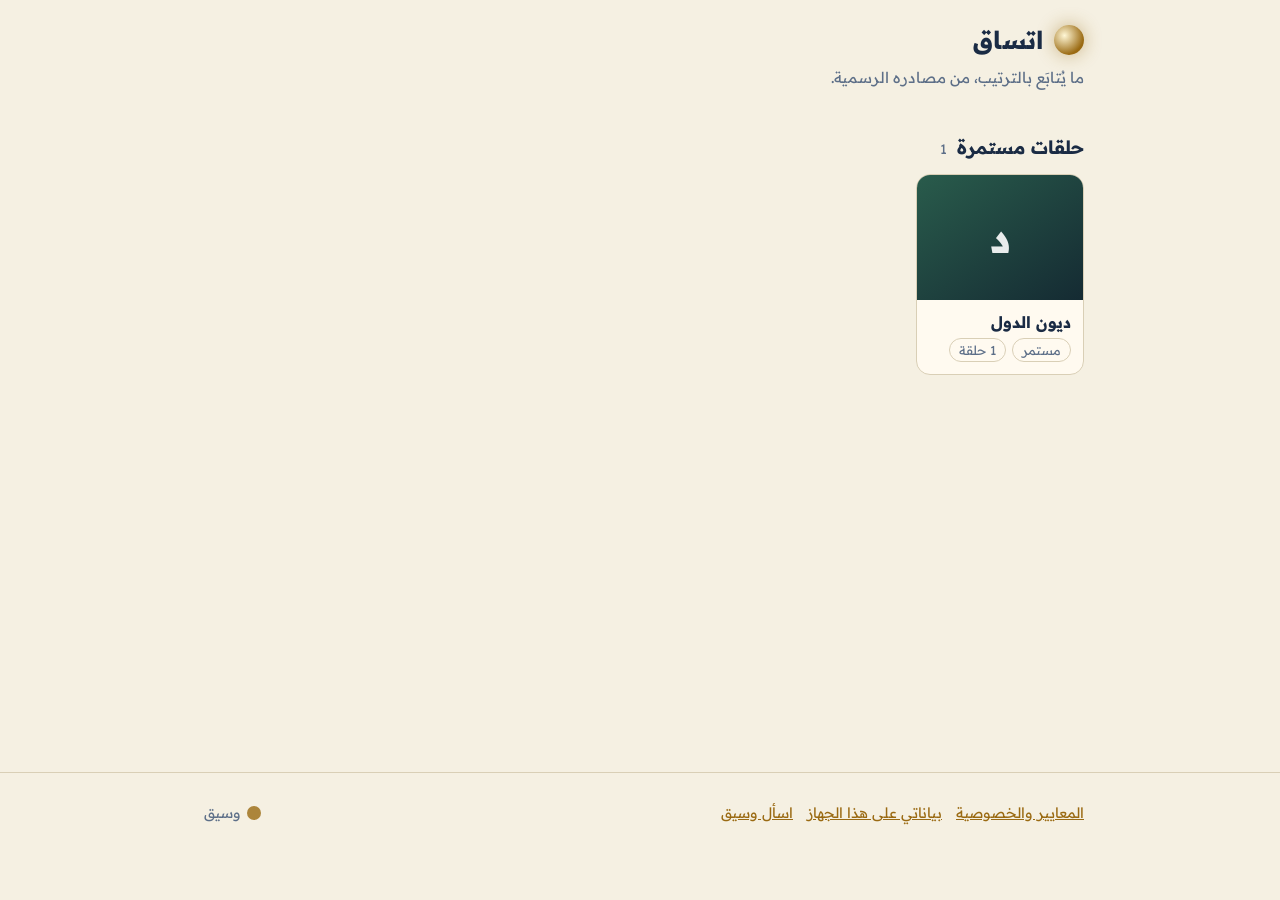
==== commit 6a27258c: "Add files via upload" ====
--- a/index.html
+++ b/index.html
@@ -2,17 +2,502 @@
 <html lang="ar" dir="rtl">
 <head>
 <meta charset="utf-8">
-<meta name="viewport" content="width=device-width,initial-scale=1">
-<title>إلصاق</title>
-<meta name="description" content="لوحتك الخاصة: ما أحسسته وما قررته.">
-<meta name="theme-color" content="#b9482a">
-<link rel="manifest" href="manifest.webmanifest">
-<link rel="icon" href="icon-192.png">
+<meta name="viewport" content="width=device-width, initial-scale=1">
+<title>اتساق</title>
+<meta name="description" content="اتساق: مكان لمتابعة السلاسل والحلقات المستمرة والبودكاست بالترتيب، من مصادرها الرسمية.">
+<meta name="theme-color" content="#0e1828">
+<link rel="preconnect" href="https://fonts.googleapis.com">
+<link rel="preconnect" href="https://fonts.gstatic.com" crossorigin>
+<link href="https://fonts.googleapis.com/css2?family=Readex+Pro:wght@300;400;600;700&display=swap" rel="stylesheet">
 <link rel="stylesheet" href="style.css">
 </head>
 <body>
-<main class="wrap" id="app"><p>جارٍ التحميل…</p></main>
-<noscript><p style="padding:16px">إلصاق يحتاج JavaScript ليعمل.</p></noscript>
-<script src="app.js"></script>
+<header class="top">
+  <div class="wrap">
+    <a class="brand" href="#/" aria-label="اتساق، الصفحة الرئيسية"><span class="moon" aria-hidden="true"></span><b>اتساق</b></a>
+    <p class="tagline">ما يُتابَع بالترتيب، من مصادره الرسمية.</p>
+  </div>
+</header>
+
+<main><div class="wrap" id="app" aria-live="polite"></div></main>
+
+<footer>
+  <div class="wrap">
+    <nav aria-label="روابط">
+      <a href="standards.html">المعايير والخصوصية</a>
+      <a href="#/me">بياناتي على هذا الجهاز</a>
+      <a href="#/ask">اسأل وسيق</a>
+    </nav>
+    <button class="sig" id="sig" type="button" aria-label="وسيق"><span class="m" aria-hidden="true"></span><span>وسيق</span></button>
+    <p class="voice" id="voice" role="status"></p>
+  </div>
+</footer>
+
+<script src="common.js"></script>
+<script>
+(function () {
+  'use strict';
+  var I = window.Ittisaq, el = I.el, store = I.store;
+  var app = document.getElementById('app');
+  var lib = null;
+  var preview = /[?&]preview=1/.test(location.search);
+  var ILSAQ = 'https://irtikaz2020.github.io/ilsaq/index.html';   // عنوان إلصاق
+  var WASIQ = { lines: null, qa: [], contact: {} };                // يُحمَّل من wasiq.json (اختياري)
+
+  // موضع بدء التشغيل القادم من إلصاق (?t=ثواني) — يُستهلك مرة واحدة لحلقة واحدة
+  var pendingStart = (function () {
+    var m = location.search.match(/[?&]t=(\d+)/);
+    if (!m) return null;
+    try { history.replaceState(null, '', location.pathname + location.search.replace(/([?&])t=\d+&?/, '$1').replace(/[?&]$/, '') + location.hash); } catch (e) {}
+    return { t: Number(m[1]), hash: location.hash };
+  })();
+  function fmtTime(sec) {
+    sec = Math.max(0, Math.floor(sec)); var h = Math.floor(sec / 3600), m = Math.floor(sec % 3600 / 60), s = sec % 60;
+    var z = function (x) { return (x < 10 ? '0' : '') + x; };
+    return h ? h + ':' + z(m) + ':' + z(s) : m + ':' + z(s);
+  }
+
+  // واجهة مشغّل يوتيوب الرسمية (IFrame API): قراءة وقت التشغيل فقط، دون أي تعديل في المشغّل
+  var ytWaiters = null;
+  function loadYT(cb) {
+    if (window.YT && window.YT.Player) return cb();
+    if (!ytWaiters) {
+      ytWaiters = [];
+      var prev = window.onYouTubeIframeAPIReady;
+      window.onYouTubeIframeAPIReady = function () {
+        if (typeof prev === 'function') { try { prev(); } catch (e) {} }
+        var w = ytWaiters || []; ytWaiters = []; w.forEach(function (f) { try { f(); } catch (e) {} });
+      };
+      var sc = document.createElement('script'); sc.src = 'https://www.youtube.com/iframe_api'; sc.async = true;
+      sc.onerror = function () { ytWaiters = null; };
+      document.head.appendChild(sc);
+    }
+    ytWaiters.push(cb);
+  }
+
+  /* ---------- التحميل ---------- */
+  function start() {
+    var draft = preview ? I.loadDraft() : null;
+    var p = draft ? Promise.resolve(draft) : I.loadPublished();
+    p.then(function (l) { lib = I.normalize(l); route(); })
+     .catch(function () {
+       lib = I.normalize({});
+       route(true);
+     });
+  }
+
+  /* ---------- التقدم المحلي ---------- */
+  function progress() { return store.get('progress', {}); }
+  function saveProgress(p) { store.set('progress', p); }
+  function showProg(p, id) { return p[id] || (p[id] = { last: null, t: 0, seen: {}, audio: {} }); }
+
+  /* ---------- أدوات العرض ---------- */
+  function coverEl(s, cls) {
+    var h = I.hash(s.id || s.title) % 360;
+    var style = s.cover && I.isHttpUrl(s.cover)
+      ? 'background-image:url("' + encodeURI(s.cover).replace(/"/g, '%22') + '")'
+      : 'background:linear-gradient(145deg,hsl(' + h + ' 38% 26%),hsl(' + ((h + 35) % 360) + ' 42% 14%))';
+    return el('div', { class: 'cover' + (cls ? ' ' + cls : ''), style: style, 'aria-hidden': 'true' },
+      s.cover && I.isHttpUrl(s.cover) ? null : (s.title || '؟').trim().charAt(0));
+  }
+  function statusText(s) { return s.status === 'complete' ? 'مكتمل' : 'مستمر'; }
+  function epCount(s) { return s.episodes.length + ' حلقة'; }
+  function findShow(id) { return lib.shows.filter(function (s) { return s.id === id; })[0]; }
+  function sortedEps(s) { return s.episodes.slice().sort(function (a, b) { return Number(a.n) - Number(b.n); }); }
+
+  function showCard(s) {
+    return el('a', { class: 'card', href: '#/s/' + encodeURIComponent(s.id) },
+      coverEl(s),
+      el('div', { class: 'meta' },
+        el('h3', { text: s.title }),
+        el('div', { class: 'chips' },
+          el('span', { class: 'chip' + (s.status === 'complete' ? ' ok' : ''), text: statusText(s) }),
+          el('span', { class: 'chip', text: epCount(s) }))));
+  }
+
+  /* ---------- الرئيسية ---------- */
+  function home(failed) {
+    var frag = document.createDocumentFragment();
+    var shows = lib.shows.filter(function (s) { return s.episodes.length || true; });
+
+    if (!shows.length) {
+      frag.appendChild(el('div', { class: 'empty' },
+        el('p', { text: failed ? 'تعذّر تحميل المكتبة الآن.' : 'لا يوجد محتوى بعد.' })));
+      return frag;
+    }
+
+    /* كمّل من حيث وقفت */
+    var p = progress();
+    var resumes = shows.filter(function (s) { return p[s.id] && p[s.id].last != null && s.episodes.some(function (e) { return Number(e.n) === Number(p[s.id].last); }); })
+      .sort(function (a, b) { return p[b.id].t - p[a.id].t; }).slice(0, 6);
+    if (resumes.length) {
+      frag.appendChild(el('section', { class: 'shelf' },
+        el('h2', { text: 'كمّل من حيث وقفت' }),
+        el('div', { class: 'row' }, resumes.map(function (s) {
+          var sp = p[s.id], ep = s.episodes.filter(function (e) { return Number(e.n) === Number(sp.last); })[0];
+          var done = Object.keys(sp.seen || {}).filter(function (k) { return sp.seen[k]; }).length;
+          var pct = s.episodes.length ? Math.round(done * 100 / s.episodes.length) : 0;
+          return el('a', { class: 'resume', href: '#/s/' + encodeURIComponent(s.id) + '/' + ep.n },
+            el('small', { text: s.title }),
+            el('strong', { text: 'الحلقة ' + ep.n + (ep.title ? ' — ' + ep.title : '') }),
+            el('small', { text: done + ' من ' + s.episodes.length }),
+            el('div', { class: 'bar', role: 'progressbar', 'aria-valuenow': pct, 'aria-valuemin': 0, 'aria-valuemax': 100 }, el('i', { style: 'width:' + pct + '%' })));
+        }))));
+    }
+
+    /* رفوف حسب النوع */
+    I.KIND_ORDER.forEach(function (k) {
+      var list = shows.filter(function (s) { return s.kind === k; });
+      if (!list.length) return;
+      frag.appendChild(el('section', { class: 'shelf' },
+        el('h2', null, I.KINDS[k], el('small', { text: list.length })),
+        el('div', { class: 'row' }, list.map(showCard))));
+    });
+    return frag;
+  }
+
+  /* ---------- صفحة العمل ---------- */
+  var order = 'asc';
+  function showPage(id) {
+    var s = findShow(id);
+    if (!s) return notFound();
+    var p = progress(), sp = p[s.id] || { seen: {} };
+    var eps = sortedEps(s);
+    if (order === 'desc') eps.reverse();
+    document.title = s.title + ' — اتساق';
+
+    var root = document.createDocumentFragment();
+    root.appendChild(el('div', { class: 'crumb' }, el('a', { href: '#/', text: '← الرئيسية' })));
+    root.appendChild(el('div', { class: 'show-head' },
+      coverEl(s),
+      el('div', null,
+        el('h1', { text: s.title }),
+        el('div', { class: 'chips' },
+          el('span', { class: 'chip', text: I.KIND_ONE[s.kind] }),
+          el('span', { class: 'chip' + (s.status === 'complete' ? ' ok' : ''), text: statusText(s) }),
+          el('span', { class: 'chip', text: epCount(s) })),
+        s.desc ? el('p', { class: 'desc', text: s.desc }) : null)));
+
+    var sorted = sortedEps(s);
+    var tools = el('div', { class: 'tools' });
+    if (sp.last != null && s.episodes.some(function (e) { return Number(e.n) === Number(sp.last); })) {
+      tools.appendChild(el('a', { class: 'btn primary', href: '#/s/' + encodeURIComponent(s.id) + '/' + sp.last, text: 'كمّل من الحلقة ' + sp.last }));
+    } else if (sorted.length) {
+      tools.appendChild(el('a', { class: 'btn primary', href: '#/s/' + encodeURIComponent(s.id) + '/' + sorted[0].n, text: 'ابدأ من الحلقة ' + sorted[0].n }));
+    }
+    if (eps.length > 1) {
+      tools.appendChild(el('button', {
+        class: 'btn', type: 'button', 'aria-pressed': order === 'desc',
+        onclick: function () { order = order === 'asc' ? 'desc' : 'asc'; render(); },
+        text: order === 'asc' ? 'الأحدث أولاً' : 'الأقدم أولاً'
+      }));
+    }
+    root.appendChild(tools);
+
+    if (!eps.length) {
+      root.appendChild(el('div', { class: 'empty', text: 'لا توجد حلقات بعد.' }));
+      return root;
+    }
+    root.appendChild(el('ul', { class: 'eps' }, eps.map(function (e) {
+      var seen = sp.seen && sp.seen[e.n];
+      var v = e.sources.some(I.isVideo), a = e.sources.some(I.isAudio);
+      return el('li', null,
+        el('a', { class: 'ep' + (seen ? ' seen' : '') + (Number(sp.last) === Number(e.n) ? ' last' : ''), href: '#/s/' + encodeURIComponent(s.id) + '/' + e.n },
+          el('span', { class: 'n', text: seen ? '✓' : String(e.n) }),
+          el('span', { class: 't' }, e.title || ('الحلقة ' + e.n), e.desc ? el('small', { text: e.desc.slice(0, 90) }) : null),
+          el('span', { class: 'ic', text: (v ? '▶ فيديو' : '') + (v && a ? ' · ' : '') + (a ? '♪ صوت' : '') })));
+    })));
+    return root;
+  }
+
+  /* ---------- صفحة الحلقة ---------- */
+  function episodePage(id, n) {
+    var s = findShow(id);
+    if (!s) return notFound();
+    var sorted = sortedEps(s);
+    var idx = -1;
+    sorted.forEach(function (e, i) { if (Number(e.n) === Number(n)) idx = i; });
+    if (idx < 0) return notFound();
+    var ep = sorted[idx];
+    document.title = (ep.title || 'الحلقة ' + ep.n) + ' — ' + s.title;
+
+    var p = progress(), sp = showProg(p, s.id);
+    sp.last = ep.n; sp.t = Date.now(); saveProgress(p);
+
+    var vSrc = ep.sources.filter(I.isVideo)[0];
+    var aSrc = ep.sources.filter(I.isAudio)[0];
+    var mode = store.get('mode', 'video');
+    if (mode === 'video' && !vSrc && aSrc) mode = 'audio';
+    if (mode === 'audio' && !aSrc && vSrc) mode = 'video';
+
+    var area = el('div', { class: 'player' });
+    var note = el('p', { class: 'note', role: 'status' });
+    var getT = function () { return null; };   // يُستبدل بقارئ وقت المشغّل الحالي
+    var startAt = (pendingStart && pendingStart.hash === location.hash) ? pendingStart.t : null;
+    if (pendingStart && pendingStart.hash === location.hash) pendingStart = null;
+    var btnV = el('button', { class: 'btn', type: 'button' }, '▶ فيديو');
+    var btnA = el('button', { class: 'btn', type: 'button' }, '♪ صوت');
+
+    function paint() {
+      area.textContent = '';
+      getT = function () { return null; };
+      var tt = startAt; startAt = null;
+      if (tt != null) { note.className = 'note'; note.textContent = 'بدأ من ' + fmtTime(tt) + ' حيث دوّنت.'; }
+      btnV.setAttribute('aria-pressed', String(mode === 'video' && !!vSrc));
+      btnA.setAttribute('aria-pressed', String(mode === 'audio' && !!aSrc));
+      btnV.setAttribute('aria-disabled', String(!vSrc));
+      btnA.setAttribute('aria-disabled', String(!aSrc));
+      if (mode === 'video' && vSrc) {
+        var isList = vSrc.type === 'ytlist';
+        var ifr = el('iframe', {
+          src: isList
+            ? 'https://www.youtube.com/embed?listType=playlist&list=' + encodeURIComponent(vSrc.id) + '&playsinline=1'
+            : 'https://www.youtube.com/embed/' + encodeURIComponent(vSrc.id) + '?rel=0&playsinline=1&enablejsapi=1&origin=' + encodeURIComponent(location.origin) + (tt != null ? '&start=' + tt : ''),
+          title: ep.title || 'مشغّل يوتيوب',
+          allow: 'accelerometer; encrypted-media; gyroscope; picture-in-picture; fullscreen',
+          allowfullscreen: true,
+          referrerpolicy: 'strict-origin-when-cross-origin'
+        });
+        area.appendChild(el('div', { class: 'frame' }, ifr));
+        if (!isList) loadYT(function () {
+          try {
+            var pl = new window.YT.Player(ifr, { events: { onReady: function () {
+              getT = function () { try { var v = Math.floor(pl.getCurrentTime()); return v > 0 ? v : null; } catch (e) { return null; } };
+            } } });
+          } catch (e) {}
+        });
+        area.appendChild(el('p', { class: 'official' }, 'المصدر الرسمي: ',
+          el('a', { href: isList ? 'https://www.youtube.com/playlist?list=' + encodeURIComponent(vSrc.id) : 'https://www.youtube.com/watch?v=' + encodeURIComponent(vSrc.id), target: '_blank', rel: 'noopener noreferrer', text: 'فتح على يوتيوب' })));
+      } else if (mode === 'audio' && aSrc) {
+        if (aSrc.type === 'soundcloud') {
+          area.appendChild(el('div', { class: 'audio-box' }, el('iframe', {
+            src: 'https://w.soundcloud.com/player/?url=' + encodeURIComponent(aSrc.url) + '&visual=false',
+            title: ep.title || 'مشغّل ساوند كلاود', allow: 'encrypted-media', loading: 'lazy'
+          })));
+          area.appendChild(el('p', { class: 'official' }, 'المصدر الرسمي: ',
+            el('a', { href: aSrc.url, target: '_blank', rel: 'noopener noreferrer', text: 'فتح على ساوند كلاود' })));
+        } else {
+          var audio = el('audio', { controls: true, preload: 'none', src: aSrc.url });
+          var saved = Number((sp.audio || {})[ep.n] || 0), lastSave = 0;
+          audio.addEventListener('loadedmetadata', function () {
+            if (tt != null) { audio.currentTime = tt; return; }
+            if (saved > 5 && audio.duration && saved < audio.duration - 5) audio.currentTime = saved;
+          });
+          getT = function () { var v = Math.floor(audio.currentTime); return v > 0 ? v : null; };
+          audio.addEventListener('timeupdate', function () {
+            var now = Date.now();
+            if (now - lastSave < 4000) return;
+            lastSave = now;
+            var q = progress(), x = showProg(q, s.id);
+            x.audio = x.audio || {}; x.audio[ep.n] = Math.floor(audio.currentTime);
+            saveProgress(q);
+          });
+          audio.addEventListener('ended', function () {
+            var q = progress(), x = showProg(q, s.id);
+            x.seen[ep.n] = true; if (x.audio) delete x.audio[ep.n];
+            saveProgress(q); refreshSeen();
+          });
+          audio.addEventListener('error', function () {
+            note.className = 'note warn';
+            note.textContent = 'تعذّر تشغيل هذا المصدر الصوتي الآن.';
+          });
+          area.appendChild(el('div', { class: 'audio-box' }, audio));
+          area.appendChild(el('p', { class: 'official' }, 'المصدر الأصلي: ',
+            el('a', { href: aSrc.url, target: '_blank', rel: 'noopener noreferrer', text: 'فتح الرابط' })));
+        }
+      } else {
+        area.appendChild(el('div', { class: 'empty', text: 'لا يوجد مصدر متاح لهذه الحلقة حالياً.' }));
+      }
+    }
+
+    btnV.addEventListener('click', function () {
+      if (!vSrc) { note.className = 'note'; note.textContent = 'هذه الحلقة متاحة بالصوت فقط.'; return; }
+      note.textContent = ''; mode = 'video'; store.set('mode', 'video'); paint();
+    });
+    btnA.addEventListener('click', function () {
+      if (!aSrc) { note.className = 'note'; note.textContent = 'هذه الحلقة متاحة بالفيديو فقط.'; return; }
+      note.textContent = ''; mode = 'audio'; store.set('mode', 'audio'); paint();
+    });
+
+    var seenBtn = el('button', { class: 'btn', type: 'button' });
+    function refreshSeen() {
+      var q = progress(), x = q[s.id];
+      var on = !!(x && x.seen && x.seen[ep.n]);
+      seenBtn.setAttribute('aria-pressed', String(on));
+      seenBtn.textContent = on ? '✓ تمّت' : 'علّم كمنتهية';
+    }
+    seenBtn.addEventListener('click', function () {
+      var q = progress(), x = showProg(q, s.id);
+      x.seen[ep.n] = !x.seen[ep.n]; saveProgress(q); refreshSeen();
+    });
+    refreshSeen();
+    paint();
+
+    var prev = sorted[idx - 1], next = sorted[idx + 1];
+    var root = document.createDocumentFragment();
+    root.appendChild(el('div', { class: 'crumb' }, el('a', { href: '#/s/' + encodeURIComponent(s.id), text: '← ' + s.title })));
+    root.appendChild(el('h1', { text: (ep.n ? 'الحلقة ' + ep.n + (ep.title ? ' — ' + ep.title : '') : ep.title) }));
+    root.appendChild(el('div', { class: 'tools' }, btnV, btnA, seenBtn));
+    root.appendChild(note);
+    root.appendChild(area);
+    if (ep.desc) root.appendChild(el('p', { class: 'desc', text: ep.desc }));
+    root.appendChild(doors(s, ep, function () { return getT(); }));
+    root.appendChild(el('div', { class: 'nav2' },
+      prev ? el('a', { class: 'btn', href: '#/s/' + encodeURIComponent(s.id) + '/' + prev.n, text: 'السابقة →' }) : el('span'),
+      next ? el('a', { class: 'btn primary', href: '#/s/' + encodeURIComponent(s.id) + '/' + next.n, text: '← التالية' }) : el('span')));
+    return root;
+  }
+
+  /* ---------- تدوينة وتنوينة (تُكتب في إلصاق) ---------- */
+  var DOOR_INFO = {
+    tadwina: 'تدوينة: ما خطر لك أو أحسست به وأنت تشاهد أو تسمع. لها نوعان: لحظة وملاحظة. تُحفظ في إلصاق، لوحتك الخاصة.',
+    tanwina: 'تنوينة: ما قررته بعد أن سمعت: خطوة تفعلها، أو خطة من عدة خطوات. تُحفظ في إلصاق، لوحتك الخاصة.'
+  };
+  function ilsaqUrl(kind, s, ep, t) {
+    var link = location.origin + location.pathname + '#/s/' + encodeURIComponent(s.id) + '/' + ep.n;
+    var q = '?new=' + kind + '&link=' + encodeURIComponent(link) + '&title=' + encodeURIComponent(s.title + ' — ' + (ep.title || ('الحلقة ' + ep.n)));
+    if (t != null) q += '&t=' + t;
+    return ILSAQ + q;
+  }
+  function doors(s, ep, readT) {
+    function door(kind, name, verbs) {
+      var box = el('div', { class: 'info', hidden: true, text: DOOR_INFO[kind] });
+      var ib = el('button', { class: 'i', type: 'button', 'aria-expanded': 'false', 'aria-label': 'شرح: ' + name, text: 'i' });
+      ib.addEventListener('click', function () { var open = box.hidden; box.hidden = !open; ib.setAttribute('aria-expanded', String(open)); });
+      var links = verbs.map(function (v, i) {
+        var a = el('a', { class: 'btn' + (i === 0 ? ' primary' : ''), href: ilsaqUrl(kind, s, ep, null), target: '_blank', rel: 'noopener', text: v });
+        a.addEventListener('click', function () { a.href = ilsaqUrl(kind, s, ep, readT()); });   // وقت المشغّل لحظة الضغط
+        return a;
+      });
+      return el('section', { class: 'door' }, el('h2', null, name, ib), box, el('div', { class: 'verbs' }, links));
+    }
+    return el('div', { class: 'doors' }, door('tadwina', 'تدوينة', ['دوِّنها', 'لوِّنها']), door('tanwina', 'تنوينة', ['نوِّنها', 'عنوِنها']));
+  }
+
+  /* ---------- اسأل وسيق ---------- */
+  function norm(t) {
+    return String(t || '').toLowerCase().replace(/[\u064B-\u065F\u0670\u0640]/g, '').replace(/[أإآٱ]/g, 'ا').replace(/ى/g, 'ي').replace(/ة/g, 'ه').replace(/[^\u0621-\u063A\u0641-\u064Aa-z0-9 ]+/g, ' ').replace(/\s+/g, ' ').trim();
+  }
+  function stem(w) { return w.replace(/^(ال|و|ب|ل|ف|ك)+(?=.{3,})/, '').replace(/(ات|ون|ين|ه|ها|ي)$/, function (m) { return w.length > 4 ? '' : m; }); }
+  function tokens(t) { return norm(t).split(' ').filter(function (w) { return w.length > 1; }).map(stem); }
+  function askPage() {
+    document.title = 'اسأل وسيق — اتساق';
+    var root = document.createDocumentFragment();
+    var out = el('div', { role: 'status', 'aria-live': 'polite' });
+    var inp = el('input', { type: 'search', placeholder: 'اكتب سؤالك', 'aria-label': 'سؤالك', class: 'ask-in' });
+    function contactBox() {
+      var c = WASIQ.contact || {}, links = [];
+      if (c.telegram) links.push(el('a', { class: 'btn', href: c.telegram, target: '_blank', rel: 'noopener', text: 'أرسل سؤالك على تيليجرام' }));
+      if (c.email) links.push(el('a', { class: 'btn', href: 'mailto:' + c.email + '?subject=' + encodeURIComponent('سؤال إلى وسيق'), text: 'أو بالبريد' }));
+      return el('div', { class: 'ask-more' }, el('p', { class: 'hint', text: 'لم تجد جواباً؟ يُرَدّ على ما يصل من الأسئلة، ويُضاف المفيد منها هنا.' }), el('div', { class: 'tools' }, links));
+    }
+    function run() {
+      out.textContent = '';
+      var q = tokens(inp.value);
+      if (!q.length) { out.appendChild(contactBox()); return; }
+      var scored = WASIQ.qa.map(function (x) {
+        var hay = tokens(x.q + ' ' + (x.k || '') + ' ' + x.a), set = {}; hay.forEach(function (w) { set[w] = 1; });
+        var sc = 0; q.forEach(function (w) { if (set[w]) sc += 1; else hay.forEach(function (h) { if (h.length > 3 && w.length > 3 && (h.indexOf(w) === 0 || w.indexOf(h) === 0)) sc += .5; }); });
+        return { x: x, sc: sc };
+      }).filter(function (r) { return r.sc > 0; }).sort(function (a, b) { return b.sc - a.sc; }).slice(0, 3);
+      if (!scored.length) out.appendChild(el('p', { class: 'note', text: 'لا جواب جاهز لهذا.' }));
+      scored.forEach(function (r) { out.appendChild(el('article', { class: 'qa' }, el('h3', { text: r.x.q }), el('p', { text: r.x.a }))); });
+      out.appendChild(contactBox());
+    }
+    inp.addEventListener('input', run);
+    root.appendChild(el('div', { class: 'crumb' }, el('a', { href: '#/', text: '← الرئيسية' })));
+    root.appendChild(el('h1', { text: 'اسأل وسيق' }));
+    root.appendChild(el('p', { class: 'hint', text: 'أجوبة مكتوبة سلفاً، تُبحث بكلماتك. وما لم يُجَب عنه يصل إلينا.' }));
+    root.appendChild(inp); root.appendChild(out);
+    if (!WASIQ.qa.length) out.appendChild(el('p', { class: 'note', text: 'لم تُحمَّل الأجوبة الآن.' })); else run();
+    return root;
+  }
+
+  /* ---------- بياناتي ---------- */
+  function mePage() {
+    document.title = 'بياناتي — اتساق';
+    var msg = el('p', { class: 'note', role: 'status' });
+    var file = el('input', { type: 'file', accept: 'application/json,.json', class: 'sr', id: 'imp' });
+    file.addEventListener('change', function () {
+      var f = file.files[0]; if (!f) return;
+      var r = new FileReader();
+      r.onload = function () {
+        try {
+          var d = JSON.parse(r.result);
+          if (!d || typeof d !== 'object' || d.app !== 'ittisaq') throw new Error('bad');
+          if (d.progress && typeof d.progress === 'object') saveProgress(d.progress);
+          if (d.mode === 'video' || d.mode === 'audio') store.set('mode', d.mode);
+          msg.className = 'note'; msg.textContent = 'تم استرجاع بياناتك.';
+        } catch (e) { msg.className = 'note warn'; msg.textContent = 'هذا الملف ليس نسخة احتياطية من اتساق.'; }
+      };
+      r.readAsText(f);
+    });
+    return el('div', { class: 'prose' },
+      el('div', { class: 'crumb' }, el('a', { href: '#/', text: '← الرئيسية' })),
+      el('h1', { text: 'بياناتي على هذا الجهاز' }),
+      el('p', { text: 'تقدّمك في الحلقات محفوظ في متصفحك أنت فقط، ولا يصل إلى أي خادم. لو غيّرت الهاتف أو مسحت بيانات المتصفح يضيع، لذلك يمكنك حفظ نسخة منه ثم استرجاعها.' }),
+      el('div', { class: 'tools' },
+        el('button', { class: 'btn primary', type: 'button', text: 'حفظ نسخة احتياطية', onclick: function () {
+          var blob = new Blob([JSON.stringify({ app: 'ittisaq', version: 1, mode: store.get('mode', 'video'), progress: progress() }, null, 1)], { type: 'application/json' });
+          var a = el('a', { href: URL.createObjectURL(blob), download: 'ittisaq-backup.json' });
+          document.body.appendChild(a); a.click(); a.remove();
+          msg.className = 'note'; msg.textContent = 'تم تجهيز الملف.';
+        } }),
+        el('label', { class: 'btn', for: 'imp', text: 'استرجاع نسخة' }),
+        file,
+        el('button', { class: 'btn danger', type: 'button', text: 'مسح تقدّمي', onclick: function () {
+          if (confirm('سيُمسح تقدّمك في كل الأعمال على هذا الجهاز. متأكد؟')) { store.remove('progress'); msg.className = 'note'; msg.textContent = 'تم المسح.'; }
+        } })),
+      msg);
+  }
+
+  function notFound() {
+    return el('div', { class: 'empty' }, el('p', { text: 'لم يُعثر على هذه الصفحة.' }), el('a', { href: '#/', text: 'الرئيسية' }));
+  }
+
+  /* ---------- التوجيه ---------- */
+  var lastFailed = false;
+  function route(failed) {
+    if (failed !== undefined) lastFailed = failed;
+    render();
+  }
+  function render() {
+    if (!lib) return;
+    var h = decodeURIComponent(location.hash.replace(/^#/, '')) || '/';
+    var m;
+    document.title = 'اتساق';
+    var view;
+    if ((m = h.match(/^\/s\/([^/]+)\/([^/]+)$/))) view = episodePage(m[1], m[2]);
+    else if ((m = h.match(/^\/s\/([^/]+)$/))) view = showPage(m[1]);
+    else if (h === '/me') view = mePage();
+    else if (h === '/ask') view = askPage();
+    else view = home(lastFailed);
+    app.textContent = '';
+    app.appendChild(view);
+    if (!render.keep) window.scrollTo(0, 0);
+  }
+  window.addEventListener('hashchange', function () { render.keep = false; render(); });
+
+  /* ---------- توقيع وسيق ---------- */
+  var LINES0 = [
+    'لكل حلقة موضعها.',
+    'أن تعرف أين وقفت، هذا هو التتابع.',
+    'القمر لا يكتمل في ليلة، لكنه يعود.',
+    'ما اتسق اجتمع، وما اجتمع بان.'
+  ];
+  var li = 0, voice = document.getElementById('voice');
+  document.getElementById('sig').addEventListener('click', function () {
+    var L = (WASIQ.lines && WASIQ.lines.length) ? WASIQ.lines : LINES0;
+    voice.textContent = L[li % L.length] + ' — وسيق';
+    li++;
+  });
+  // أجوبة وسيق وكلماته (ملف اختياري؛ إن غاب يعمل الموقع بالكلمات المدمجة)
+  fetch('wasiq.json', { cache: 'no-cache' }).then(function (r) { return r.ok ? r.json() : null; }).then(function (j) {
+    if (j) { WASIQ.lines = Array.isArray(j.lines) ? j.lines : null; WASIQ.qa = Array.isArray(j.qa) ? j.qa : []; WASIQ.contact = j.contact || {}; if (/^#\/ask$/.test(location.hash)) render(); }
+  }).catch(function () {});
+
+  start();
+})();
+</script>
 </body>
 </html>
--- a/style.css
+++ b/style.css
@@ -1,127 +1,236 @@
-/* إلصاق — هوية: ورق دافئ وحبر، ملصقات ملوّنة الحواف */
-:root{
-  --bg:#f4ecdd; --paper:#fffaf0; --ink:#2b2218; --ink2:#6a5b49; --line:#e0d3bb;
-  --accent:#b9482a; --accent-ink:#fff; --ok:#2e7d4f; --warn:#b3261e;
-  --shadow:0 1px 0 rgba(43,34,24,.06),0 6px 16px -10px rgba(43,34,24,.35);
-  /* أقسام التدوينة (أفكار) */
-  --c-i-info:#0f8b8d; --c-i-idea:#9b4dca; --c-i-ask:#1e90d6; --c-i-object:#b5412e; --c-i-quote:#6b7f6a;
-  --c-i-lesson:#c99a12; --c-i-memory:#d6457f; --c-i-verify:#e27a14; --c-i-none:#9a9184;
-  /* أقسام التنوينة (أهداف) */
-  --c-g-learn:#2b63d9; --c-g-work:#e0701a; --c-g-worship:#1f6b3a; --c-g-health:#7fa21a; --c-g-family:#d94d86;
-  --c-g-money:#b8860b; --c-g-habit:#4b3fb5; --c-g-create:#16a6b6; --c-g-none:#9a9184;
-}
-@media (prefers-color-scheme:dark){
-  :root:not([data-theme="light"]){
-    --bg:#191410; --paper:#241d16; --ink:#f1e7d4; --ink2:#b8a98f; --line:#3a2f23;
-    --accent:#e0714f; --accent-ink:#1b0f08; --ok:#6fcf97; --warn:#ff8a80;
-    --shadow:0 1px 0 rgba(0,0,0,.4),0 8px 18px -10px rgba(0,0,0,.8);
-    --c-i-info:#3cc4c6; --c-i-idea:#c08af0; --c-i-ask:#6cc0f5; --c-i-object:#e5826f; --c-i-quote:#a5b8a3;
-    --c-i-lesson:#f0c94a; --c-i-memory:#f28bb2; --c-i-verify:#f5a95a; --c-i-none:#a89f90;
-    --c-g-learn:#7ba4ff; --c-g-work:#ffa05c; --c-g-worship:#5fc080; --c-g-health:#b8dc4a; --c-g-family:#f28bb2;
-    --c-g-money:#e6bf55; --c-g-habit:#a79cff; --c-g-create:#4fd1de; --c-g-none:#a89f90;
+/* اتساق — هوية: ليل هادئ وقمر مكتمل */
+:root {
+  --bg: #0e1828;
+  --surface: #15233a;
+  --surface-2: #1b2d49;
+  --ink: #f2ecd9;
+  --muted: #9db0c9;
+  --line: #28405f;
+  --accent: #e7c873;
+  --accent-ink: #1a1405;
+  --danger: #ff9b8a;
+  --radius: 14px;
+  --font: "Readex Pro", "Cairo", "Noto Naskh Arabic", system-ui, -apple-system, "Segoe UI", sans-serif;
+}
+@media (prefers-color-scheme: light) {
+  :root:not([data-theme="dark"]) {
+    --bg: #f5f0e2;
+    --surface: #fffaf0;
+    --surface-2: #efe7d2;
+    --ink: #1a2b44;
+    --muted: #5d6f88;
+    --line: #d9cfb6;
+    --accent: #9a6a12;
+    --accent-ink: #fffaf0;
+    --danger: #b3382a;
   }
 }
-:root[data-theme="dark"]{
-  --bg:#191410; --paper:#241d16; --ink:#f1e7d4; --ink2:#b8a98f; --line:#3a2f23;
-  --accent:#e0714f; --accent-ink:#1b0f08; --ok:#6fcf97; --warn:#ff8a80;
-  --shadow:0 1px 0 rgba(0,0,0,.4),0 8px 18px -10px rgba(0,0,0,.8);
-  --c-i-info:#3cc4c6; --c-i-idea:#c08af0; --c-i-ask:#6cc0f5; --c-i-object:#e5826f; --c-i-quote:#a5b8a3;
-  --c-i-lesson:#f0c94a; --c-i-memory:#f28bb2; --c-i-verify:#f5a95a; --c-i-none:#a89f90;
-  --c-g-learn:#7ba4ff; --c-g-work:#ffa05c; --c-g-worship:#5fc080; --c-g-health:#b8dc4a; --c-g-family:#f28bb2;
-  --c-g-money:#e6bf55; --c-g-habit:#a79cff; --c-g-create:#4fd1de; --c-g-none:#a89f90;
-}
-*{box-sizing:border-box}
-html{-webkit-text-size-adjust:100%}
-body{margin:0;background:var(--bg);color:var(--ink);font:17px/1.7 "Segoe UI",Tahoma,"Noto Naskh Arabic","Noto Sans Arabic",system-ui,sans-serif;min-height:100vh}
-.wrap{max-width:720px;margin:0 auto;padding:0 16px 80px}
-a{color:var(--accent)}
-button,input,select,textarea{font:inherit;color:inherit}
-header.top{padding:22px 0 10px;display:flex;align-items:baseline;gap:12px;flex-wrap:wrap}
-header.top h1{margin:0;font-size:2rem;letter-spacing:.5px}
-header.top h1 a{color:inherit;text-decoration:none}
-header.top .sub{color:var(--ink2);font-size:.95rem}
-nav.mini{margin-inline-start:auto;display:flex;gap:8px}
-.btn{display:inline-flex;align-items:center;justify-content:center;gap:6px;min-height:44px;padding:8px 16px;border-radius:12px;border:1.5px solid var(--line);background:var(--paper);cursor:pointer;text-decoration:none;color:var(--ink)}
-.btn:active{transform:translateY(1px)}
-.btn.primary{background:var(--accent);color:var(--accent-ink);border-color:var(--accent);font-weight:700}
-.btn.danger{color:var(--warn);border-color:var(--warn)}
-.btn.small{min-height:38px;padding:4px 12px;font-size:.92rem}
-.btn[aria-pressed="true"]{border-color:var(--accent);box-shadow:inset 0 0 0 1.5px var(--accent)}
-
-/* البابان */
-.doors{display:grid;grid-template-columns:1fr 1fr;gap:12px;margin:10px 0 18px}
-@media(max-width:420px){.doors{grid-template-columns:1fr}}
-.door{background:var(--paper);border:1.5px solid var(--line);border-radius:16px;padding:14px 14px 12px;box-shadow:var(--shadow);position:relative}
-.door::before{content:"";position:absolute;top:-8px;inset-inline-start:22px;width:54px;height:16px;background:color-mix(in srgb,var(--accent) 35%,transparent);transform:rotate(-3deg);border-radius:2px}
-.door h2{margin:2px 0 6px;font-size:1.25rem;display:flex;align-items:center;gap:6px}
-.door .verbs{display:flex;gap:8px;flex-wrap:wrap}
-.door .verbs a{flex:1;min-width:110px;text-align:center}
-.door p{margin:0 0 10px;color:var(--ink2);font-size:.92rem}
-
-/* معلومات i */
-.i{display:inline-flex;align-items:center;justify-content:center;width:24px;height:24px;border-radius:50%;border:1.5px solid var(--ink2);background:transparent;color:var(--ink2);font:italic 700 .85rem Georgia,serif;cursor:pointer;padding:0;vertical-align:middle;flex:none}
-.i[aria-expanded="true"]{background:var(--ink);color:var(--paper);border-color:var(--ink)}
-.info{margin:6px 0 10px;padding:10px 12px;border-radius:10px;background:color-mix(in srgb,var(--accent) 10%,var(--paper));border:1px dashed var(--line);font-size:.93rem;line-height:1.75}
-
-/* الفلاتر */
-.filters{display:grid;gap:8px;margin-bottom:12px}
-.filters .row{display:flex;gap:8px;flex-wrap:wrap}
-input[type=text],input[type=search],input[type=date],select,textarea{width:100%;min-height:44px;padding:8px 12px;border-radius:12px;border:1.5px solid var(--line);background:var(--paper)}
-textarea{min-height:120px;resize:vertical}
-select{appearance:auto}
-.chips{display:flex;gap:6px;flex-wrap:wrap}
-.chip{display:inline-flex;align-items:center;gap:6px;padding:4px 12px;min-height:36px;border-radius:999px;border:1.5px solid var(--line);background:var(--paper);cursor:pointer;font-size:.92rem}
-.chip .dot{width:12px;height:12px;border-radius:50%;background:var(--c,var(--ink2));flex:none}
-.chip[aria-pressed="true"]{border-color:var(--c,var(--accent));box-shadow:inset 0 0 0 1.5px var(--c,var(--accent))}
-
-/* البطاقات */
-.entry{background:var(--paper);border:1px solid var(--line);border-inline-start:8px solid var(--c,var(--ink2));border-radius:14px;padding:12px 14px;margin:10px 0;box-shadow:var(--shadow)}
-.entry .head{display:flex;gap:8px;align-items:center;flex-wrap:wrap;margin-bottom:4px;font-size:.9rem;color:var(--ink2)}
-.entry .head .kind{display:inline-flex;align-items:center;gap:4px;font-weight:700;color:var(--ink)}
-.shape{display:inline-block;width:.8em;height:.8em;background:var(--c,var(--ink2));flex:none}
-.shape.round{border-radius:50%}
-.shape.sq{border-radius:2px}
-.entry .title{font-weight:700;font-size:1.08rem;margin:2px 0}
-.entry .body{white-space:pre-wrap;word-break:break-word}
-.tags{display:flex;gap:6px;flex-wrap:wrap;margin:6px 0 0}
-.tag{font-size:.85rem;padding:0 10px;border-radius:999px;background:color-mix(in srgb,var(--ink) 8%,transparent)}
-.meta{display:flex;gap:10px;flex-wrap:wrap;align-items:center;margin-top:8px;font-size:.88rem;color:var(--ink2)}
-.meta .pill{display:inline-flex;gap:4px;align-items:center;padding:0 10px;border-radius:999px;border:1px solid var(--line)}
-.meta .late{color:var(--warn);font-weight:700}
-.steps{list-style:none;margin:8px 0 0;padding:0}
-.steps li{display:flex;gap:8px;align-items:center;min-height:40px}
-.steps li.done span{text-decoration:line-through;color:var(--ink2)}
-.steps input{width:22px;height:22px;flex:none}
-.actions{display:flex;gap:8px;margin-top:10px;flex-wrap:wrap}
-.empty{text-align:center;padding:36px 10px;color:var(--ink2)}
-
-/* الفورم */
-.form{background:var(--paper);border:1.5px solid var(--line);border-radius:16px;padding:14px;box-shadow:var(--shadow)}
-.stepbar{display:flex;gap:8px;margin-bottom:12px}
-.stepbar .s{flex:1;text-align:center;padding:6px;border-radius:10px;border:1.5px solid var(--line);color:var(--ink2);font-weight:700}
-.stepbar .s.on{background:var(--accent);color:var(--accent-ink);border-color:var(--accent)}
-.lbl{display:flex;align-items:center;gap:8px;font-weight:700;margin:14px 0 6px}
-.opts{display:grid;grid-template-columns:1fr 1fr;gap:8px}
-.opt{display:flex;flex-direction:column;gap:2px;text-align:start;padding:10px 12px;border-radius:12px;border:1.5px solid var(--line);background:var(--bg);cursor:pointer;min-height:64px}
-.opt b{display:flex;align-items:center;gap:6px}
-.opt small{color:var(--ink2);font-size:.85rem;line-height:1.5}
-.opt[aria-pressed="true"]{border-color:var(--accent);box-shadow:inset 0 0 0 1.5px var(--accent);background:var(--paper)}
-.grid4{display:grid;grid-template-columns:repeat(4,1fr);gap:6px}
-@media(max-width:380px){.grid4{grid-template-columns:repeat(3,1fr)}}
-.emo{display:flex;flex-direction:column;align-items:center;gap:0;padding:6px 2px;border-radius:12px;border:1.5px solid var(--line);background:var(--bg);cursor:pointer;min-height:64px;font-size:.78rem}
-.emo .e{font-size:1.6rem;line-height:1.3}
-.emo[aria-pressed="true"]{border-color:var(--accent);box-shadow:inset 0 0 0 1.5px var(--accent);background:var(--paper)}
-.row2{display:flex;gap:8px}
-.row2>*{flex:1}
-.hint{color:var(--ink2);font-size:.88rem}
-.err{color:var(--warn);font-weight:700}
-.stepadd{display:flex;gap:8px}
-.stepadd input{flex:1}
-.plan li{display:flex;gap:8px;align-items:center;margin:4px 0}
-.plan li span{flex:1}
-.toast{position:fixed;inset-inline:16px;bottom:18px;max-width:520px;margin:auto;background:var(--ink);color:var(--paper);padding:12px 16px;border-radius:12px;box-shadow:var(--shadow);z-index:20}
-.toast.bad{background:var(--warn);color:#fff}
-.banner{padding:10px 12px;border-radius:12px;background:color-mix(in srgb,var(--accent) 14%,var(--paper));border:1px solid var(--accent);margin:8px 0}
-footer{margin-top:40px;color:var(--ink2);font-size:.88rem;text-align:center}
-.sr{position:absolute;width:1px;height:1px;overflow:hidden;clip:rect(0 0 0 0);white-space:nowrap}
-:focus-visible{outline:3px solid var(--accent);outline-offset:2px}
+:root[data-theme="light"] {
+  --bg: #f5f0e2; --surface: #fffaf0; --surface-2: #efe7d2; --ink: #1a2b44;
+  --muted: #5d6f88; --line: #d9cfb6; --accent: #9a6a12; --accent-ink: #fffaf0; --danger: #b3382a;
+}
+
+* { box-sizing: border-box; }
+html { -webkit-text-size-adjust: 100%; }
+body {
+  margin: 0;
+  background: var(--bg);
+  color: var(--ink);
+  font-family: var(--font);
+  line-height: 1.75;
+  font-size: 17px;
+  min-height: 100vh;
+  display: flex;
+  flex-direction: column;
+}
+a { color: var(--accent); }
+button, input, select, textarea { font: inherit; color: inherit; }
+:focus-visible { outline: 3px solid var(--accent); outline-offset: 2px; }
+
+.wrap { width: 100%; max-width: 920px; margin-inline: auto; padding-inline: 16px; }
+main { flex: 1; padding-block: 8px 40px; }
+
+/* الرأس */
+.top { padding-block: 18px 6px; }
+.brand { display: inline-flex; align-items: center; gap: 10px; text-decoration: none; color: var(--ink); }
+.brand .moon {
+  width: 30px; height: 30px; border-radius: 50%;
+  background: radial-gradient(circle at 35% 35%, #fff7d6, var(--accent) 70%);
+  box-shadow: 0 0 18px color-mix(in srgb, var(--accent) 45%, transparent);
+}
+.brand b { font-size: 1.55rem; letter-spacing: .02em; }
+.tagline { color: var(--muted); margin: 2px 0 0; font-size: .95rem; }
+
+/* رفوف */
+.shelf { margin-block: 26px; }
+.shelf > h2 { font-size: 1.15rem; margin: 0 0 10px; display: flex; align-items: baseline; gap: 10px; }
+.shelf > h2 small { color: var(--muted); font-weight: 400; font-size: .85rem; }
+.row {
+  display: flex; gap: 12px; overflow-x: auto; padding-bottom: 10px;
+  scroll-snap-type: x proximity; -webkit-overflow-scrolling: touch;
+}
+.row > * { scroll-snap-align: start; flex: 0 0 auto; }
+
+.card {
+  width: 168px; background: var(--surface); border: 1px solid var(--line);
+  border-radius: var(--radius); overflow: hidden; text-decoration: none; color: inherit;
+  display: flex; flex-direction: column;
+}
+.card:hover { border-color: var(--accent); }
+.cover {
+  aspect-ratio: 4 / 3; display: grid; place-items: center; font-size: 2.6rem; font-weight: 700;
+  color: rgba(255,255,255,.9); background-size: cover; background-position: center;
+}
+.card .meta { padding: 10px 12px 12px; }
+.card h3 { margin: 0 0 4px; font-size: 1rem; line-height: 1.5; }
+.chips { display: flex; flex-wrap: wrap; gap: 6px; color: var(--muted); font-size: .8rem; }
+.chip { border: 1px solid var(--line); border-radius: 99px; padding: 0 9px; }
+.chip.ok { color: var(--accent); border-color: var(--accent); }
+
+.resume {
+  width: 270px; padding: 14px; background: var(--surface-2); border: 1px solid var(--line);
+  border-radius: var(--radius); text-decoration: none; color: inherit; display: block;
+}
+.resume:hover { border-color: var(--accent); }
+.resume small { color: var(--muted); display: block; }
+.resume strong { display: block; margin-block: 2px; }
+.bar { height: 5px; background: var(--line); border-radius: 9px; overflow: hidden; margin-top: 10px; }
+.bar i { display: block; height: 100%; background: var(--accent); }
+
+/* صفحة العمل */
+.crumb { margin-block: 14px 4px; font-size: .95rem; }
+.show-head { display: grid; grid-template-columns: 120px 1fr; gap: 16px; margin-block: 10px 18px; align-items: start; }
+.show-head .cover { border-radius: var(--radius); aspect-ratio: 1; font-size: 2.4rem; }
+.show-head h1 { margin: 0 0 6px; font-size: 1.6rem; line-height: 1.4; }
+.desc { color: var(--muted); margin: 8px 0 0; white-space: pre-line; }
+@media (max-width: 520px) { .show-head { grid-template-columns: 90px 1fr; } }
+
+.tools { display: flex; gap: 8px; flex-wrap: wrap; margin-block: 12px; }
+.btn {
+  min-height: 44px; padding: 8px 16px; border-radius: 99px; border: 1px solid var(--line);
+  background: var(--surface); cursor: pointer; text-decoration: none; color: var(--ink);
+  display: inline-flex; align-items: center; gap: 8px;
+}
+.btn:hover { border-color: var(--accent); }
+.btn.primary { background: var(--accent); color: var(--accent-ink); border-color: var(--accent); font-weight: 600; }
+.btn[aria-pressed="true"] { border-color: var(--accent); color: var(--accent); }
+.btn[aria-disabled="true"] { opacity: .5; }
+.btn.danger { color: var(--danger); }
+
+.eps { list-style: none; margin: 0; padding: 0; display: grid; gap: 8px; }
+.ep {
+  display: grid; grid-template-columns: 44px 1fr auto; gap: 12px; align-items: center;
+  background: var(--surface); border: 1px solid var(--line); border-radius: var(--radius);
+  padding: 10px 12px; text-decoration: none; color: inherit; min-height: 56px;
+}
+.ep:hover { border-color: var(--accent); }
+.ep .n {
+  width: 38px; height: 38px; border-radius: 50%; display: grid; place-items: center;
+  background: var(--surface-2); font-weight: 600; font-size: .95rem;
+}
+.ep.seen .n { background: var(--accent); color: var(--accent-ink); }
+.ep.last { border-color: var(--accent); }
+.ep .t { line-height: 1.5; }
+.ep .t small { color: var(--muted); display: block; }
+.ep .ic { color: var(--muted); font-size: .85rem; white-space: nowrap; }
+
+/* صفحة الحلقة */
+.player { margin-block: 14px; }
+.frame { position: relative; aspect-ratio: 16 / 9; background: #000; border-radius: var(--radius); overflow: hidden; }
+.frame iframe { position: absolute; inset: 0; width: 100%; height: 100%; border: 0; }
+.audio-box { background: var(--surface); border: 1px solid var(--line); border-radius: var(--radius); padding: 18px; }
+.audio-box audio { width: 100%; }
+.audio-box iframe { width: 100%; border: 0; height: 166px; border-radius: 10px; }
+.note { min-height: 1.6em; color: var(--accent); margin: 8px 0 0; font-size: .95rem; }
+.warn { color: var(--danger); }
+.nav2 { display: flex; justify-content: space-between; gap: 10px; margin-block: 16px; flex-wrap: wrap; }
+.official { font-size: .9rem; color: var(--muted); margin-top: 8px; }
+
+.empty {
+  text-align: center; color: var(--muted); padding: 48px 12px; border: 1px dashed var(--line);
+  border-radius: var(--radius); margin-block: 26px;
+}
+
+/* التذييل */
+footer { border-top: 1px solid var(--line); padding-block: 18px 28px; color: var(--muted); font-size: .9rem; }
+footer .wrap { display: flex; flex-wrap: wrap; gap: 14px; align-items: center; justify-content: space-between; }
+footer nav { display: flex; gap: 14px; flex-wrap: wrap; }
+.sig { background: none; border: 0; cursor: pointer; display: inline-flex; align-items: center; gap: 6px; color: var(--muted); padding: 8px; min-height: 44px; }
+.sig .m { width: 14px; height: 14px; border-radius: 50%; background: var(--accent); opacity: .8; }
+.voice { flex-basis: 100%; margin: 0; color: var(--ink); font-size: .95rem; min-height: 1.5em; }
+
+/* نماذج الأداة */
+.panel { background: var(--surface); border: 1px solid var(--line); border-radius: var(--radius); padding: 16px; margin-block: 14px; }
+.panel h2 { margin: 0 0 10px; font-size: 1.1rem; }
+label { display: block; margin-block: 10px 4px; font-size: .95rem; color: var(--muted); }
+input[type=text], input[type=url], input[type=number], select, textarea {
+  width: 100%; background: var(--bg); border: 1px solid var(--line); border-radius: 10px;
+  padding: 10px 12px; min-height: 44px;
+}
+textarea { min-height: 90px; resize: vertical; }
+.hint { color: var(--muted); font-size: .85rem; margin: 4px 0 0; }
+.det { font-size: .85rem; margin: 4px 0 0; color: var(--accent); min-height: 1.4em; }
+.list { list-style: none; padding: 0; margin: 10px 0 0; display: grid; gap: 8px; }
+.list li { display: flex; gap: 8px; align-items: center; justify-content: space-between; flex-wrap: wrap; border: 1px solid var(--line); border-radius: 10px; padding: 8px 12px; }
+.list li.sel { border-color: var(--accent); }
+.toast { position: fixed; inset-inline: 14px; bottom: 14px; z-index: 50; background: var(--surface-2); border: 1px solid var(--accent); border-radius: 12px; padding: 12px 16px; box-shadow: 0 6px 24px rgba(0,0,0,.35); opacity: 0; pointer-events: none; transform: translateY(12px); transition: opacity .2s, transform .2s; max-width: 640px; margin-inline: auto; }
+.toast.show { opacity: 1; pointer-events: auto; transform: none; }
+.toast.bad { border-color: var(--danger); }
+details.help { background: var(--surface); border: 1px solid var(--line); border-radius: var(--radius); padding: 4px 16px; margin-block: 14px; }
+details.help summary { cursor: pointer; padding: 12px 0; min-height: 44px; font-weight: 600; }
+details.help ol { padding-inline-start: 22px; margin-top: 0; }
+details.help li { margin-block: 8px; }
+.share-box { background: var(--surface-2); border: 1px solid var(--accent); border-radius: var(--radius); padding: 16px; margin-block: 14px; }
+.prose h1 { font-size: 1.6rem; }
+.prose h2 { font-size: 1.2rem; margin-top: 28px; }
+.prose li { margin-block: 4px; }
+.sr { position: absolute; width: 1px; height: 1px; overflow: hidden; clip: rect(0 0 0 0); white-space: nowrap; }
+@media (prefers-reduced-motion: reduce) { * { scroll-behavior: auto !important; transition: none !important; } }
+
+/* أداة الكشف */
+.tabs { display: flex; gap: 8px; margin-block: 12px; flex-wrap: wrap; }
+.tabs .btn[aria-pressed="true"] { background: var(--accent); color: var(--accent-ink); border-color: var(--accent); font-weight: 600; }
+.chips-row { display: flex; gap: 8px; overflow-x: auto; padding-bottom: 8px; margin-block: 8px; -webkit-overflow-scrolling: touch; }
+.chips-row .btn { flex: 0 0 auto; min-height: 40px; padding: 4px 14px; font-size: .9rem; }
+.chips-row .btn[aria-pressed="true"] { border-color: var(--accent); color: var(--accent); font-weight: 600; }
+.filters { display: grid; grid-template-columns: 1fr 1fr; gap: 8px; margin-block: 8px; }
+.filters .full { grid-column: 1 / -1; }
+.filters select, .filters input { width: 100%; background: var(--bg); border: 1px solid var(--line); border-radius: 10px; padding: 8px 10px; min-height: 44px; }
+.items { list-style: none; margin: 10px 0 0; padding: 0; display: grid; gap: 8px; }
+.item { background: var(--surface); border: 1px solid var(--line); border-radius: var(--radius); padding: 10px 12px; }
+.item.open { border-color: var(--accent); }
+.item .head { display: flex; gap: 10px; justify-content: space-between; align-items: flex-start; }
+.item .ttl { all: unset; cursor: pointer; font-weight: 600; line-height: 1.5; flex: 1; }
+.item .ttl:focus-visible { outline: 3px solid var(--accent); outline-offset: 2px; }
+.item .meta { color: var(--muted); font-size: .85rem; margin-top: 2px; }
+.item .marks { display: flex; gap: 4px; flex: 0 0 auto; }
+.mk { min-width: 44px; min-height: 44px; border-radius: 12px; border: 1px solid var(--line); background: var(--surface-2); cursor: pointer; font-size: 1.15rem; }
+.mk[aria-pressed="true"] { border-color: var(--accent); background: var(--accent); color: var(--accent-ink); }
+.tag { display: inline-block; font-size: .75rem; border: 1px solid var(--accent); color: var(--accent); border-radius: 99px; padding: 0 8px; margin-inline-start: 6px; }
+.detail { margin-top: 12px; border-top: 1px dashed var(--line); padding-top: 10px; }
+.detail .frame { margin-block: 10px; }
+.banner { border: 1px solid var(--danger); color: var(--danger); border-radius: var(--radius); padding: 10px 14px; margin-block: 10px; }
+.okbox { border: 1px solid var(--line); border-radius: var(--radius); padding: 10px 14px; margin-block: 10px; color: var(--muted); }
+.grid2 { display: grid; grid-template-columns: 1fr 1fr; gap: 8px; }
+.row-line { display: flex; gap: 8px; align-items: center; justify-content: space-between; flex-wrap: wrap; border: 1px solid var(--line); border-radius: 10px; padding: 6px 10px; margin-block: 6px; }
+.row-line select { min-height: 40px; background: var(--bg); border: 1px solid var(--line); border-radius: 8px; padding: 4px 8px; }
+.err { color: var(--danger); font-size: .85rem; }
+
+
+/* ---- تدوينة وتنوينة (أبواب إلى إلصاق) ---- */
+.doors { display: grid; grid-template-columns: 1fr 1fr; gap: 12px; margin: 22px 0 8px; }
+@media (max-width: 420px) { .doors { grid-template-columns: 1fr; } }
+.door { background: var(--surface); border: 1px solid var(--line); border-radius: var(--radius); padding: 12px 14px; }
+.door h2 { margin: 0 0 8px; font-size: 1.15rem; display: flex; align-items: center; gap: 8px; }
+.door .verbs { display: flex; gap: 8px; flex-wrap: wrap; }
+.door .verbs .btn { flex: 1; min-width: 100px; text-align: center; justify-content: center; }
+.i { display: inline-flex; align-items: center; justify-content: center; width: 24px; height: 24px; border-radius: 50%; border: 1.5px solid var(--muted); background: transparent; color: var(--muted); font: italic 700 .85rem Georgia, serif; cursor: pointer; padding: 0; flex: none; }
+.i[aria-expanded="true"] { background: var(--accent); color: var(--accent-ink); border-color: var(--accent); }
+.info { margin: 0 0 10px; padding: 10px 12px; border-radius: 10px; background: var(--surface-2); border: 1px dashed var(--line); font-size: .93rem; line-height: 1.75; }
+.info[hidden] { display: none; }
+/* ---- اسأل وسيق ---- */
+.ask-in { width: 100%; min-height: 46px; padding: 8px 14px; border-radius: 12px; border: 1.5px solid var(--line); background: var(--surface); color: var(--ink); font: inherit; margin: 6px 0 14px; }
+.qa { background: var(--surface); border: 1px solid var(--line); border-radius: var(--radius); padding: 10px 14px; margin: 10px 0; }
+.qa h3 { margin: 0 0 4px; font-size: 1.02rem; color: var(--accent); }
+.qa p { margin: 0; }
+.ask-more { margin-top: 16px; }
